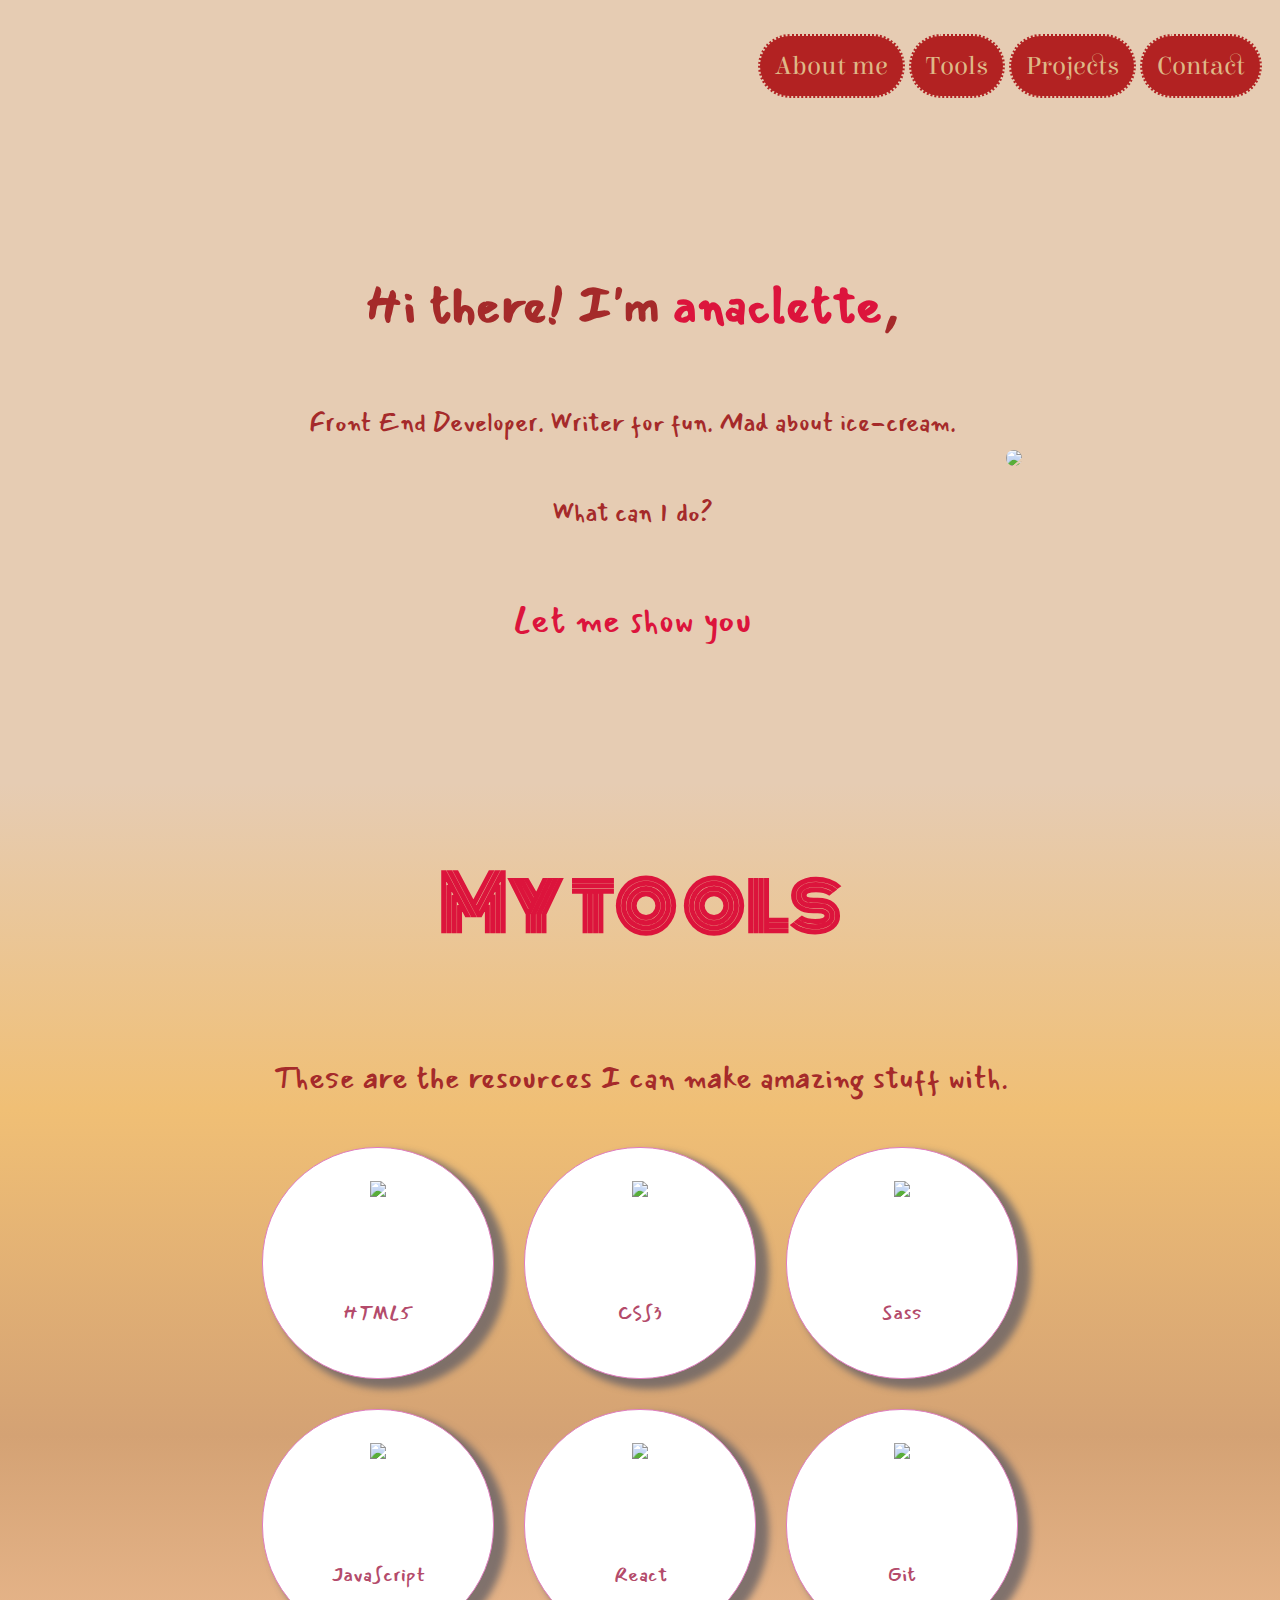
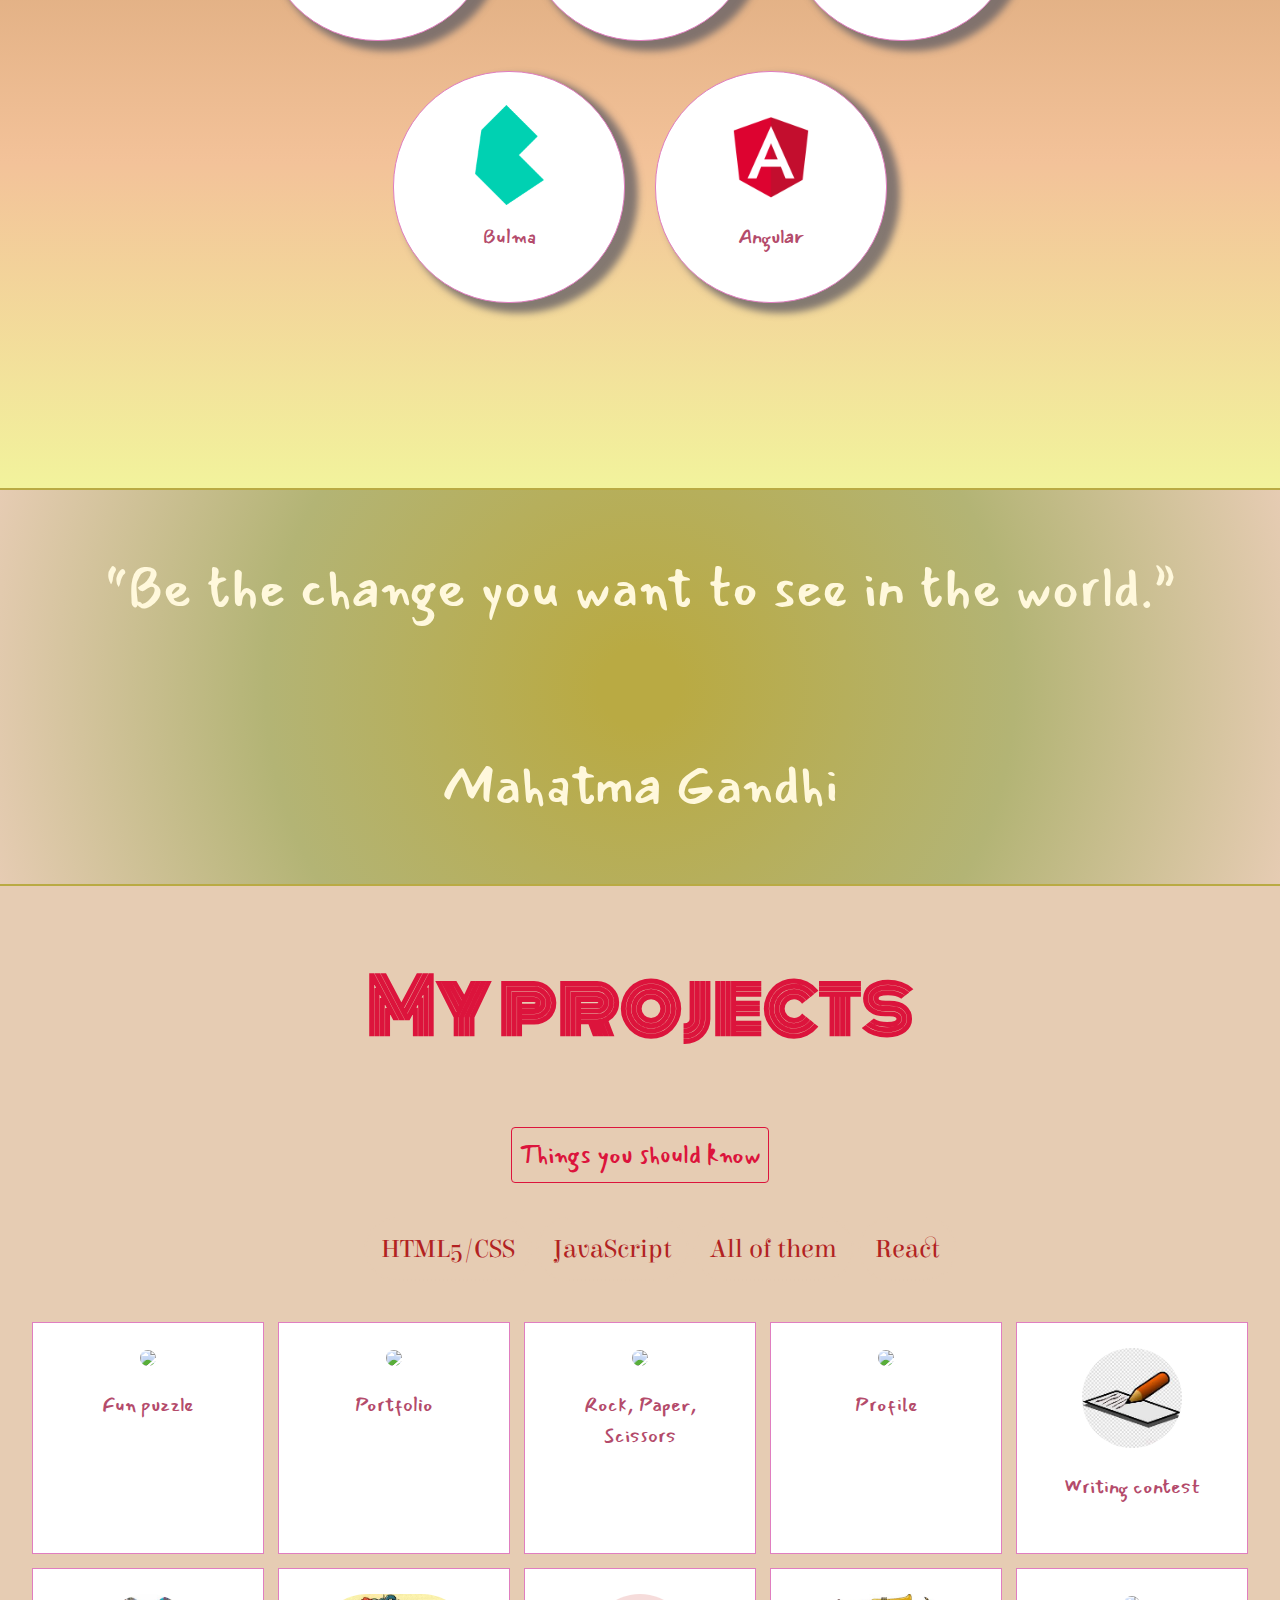
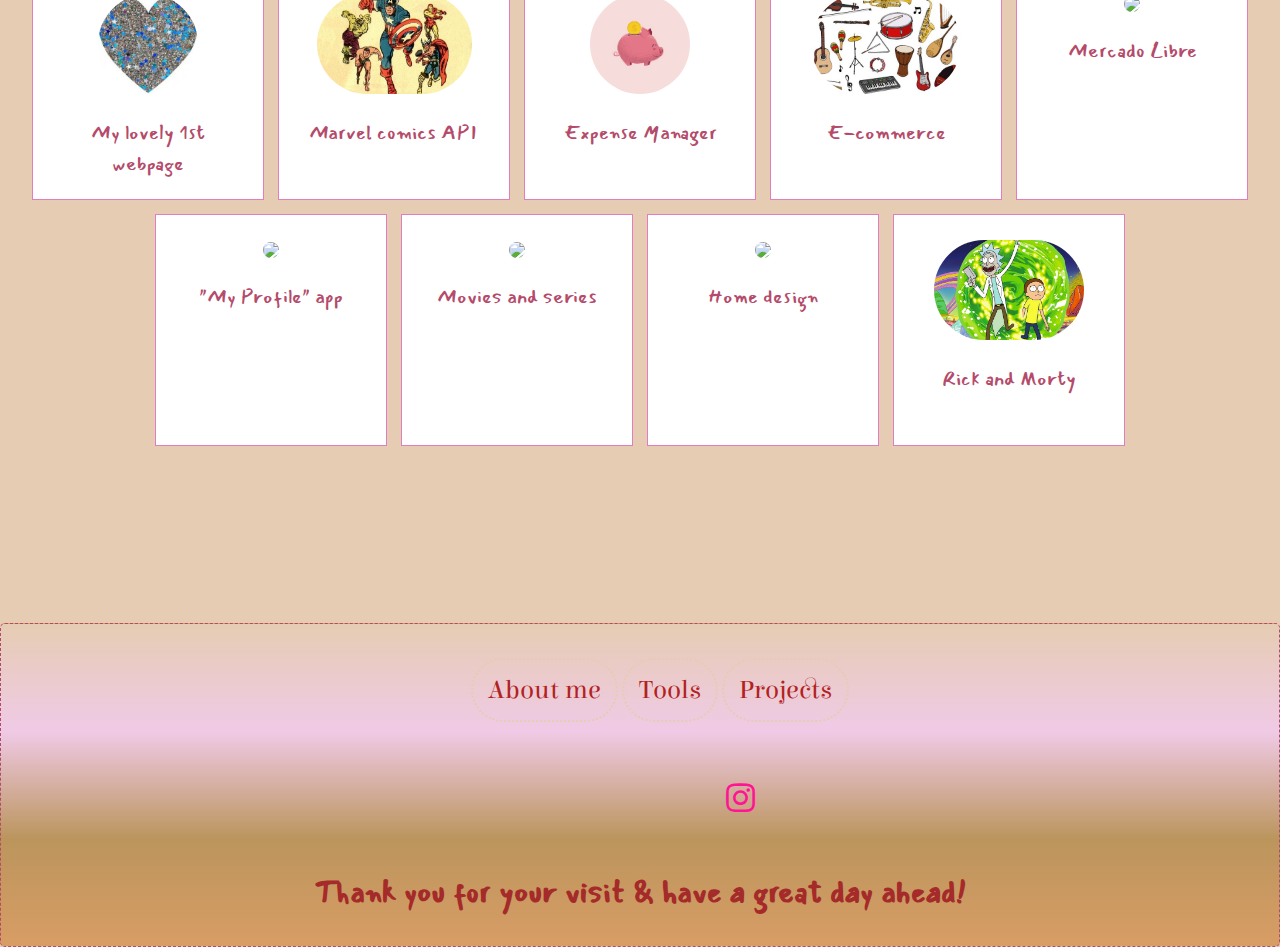
==== index.html @ ba6463b9 "added another contact icon and restyled them all" ====
<!DOCTYPE html>
<html lang="en">

<head>
    <meta charset="UTF-8">
    <meta name="viewport" content="width=device-width, initial-scale=1.0">
    <title>anaclette's portfolio</title>
    <link href="https://fonts.googleapis.com/css2?family=Patrick+Hand&display=swap" rel="stylesheet">
    <link rel="stylesheet" href="https://cdn.jsdelivr.net/gh/konpa/devicon@master/devicon.min.css">
    <link rel="stylesheet" href="https://cdnjs.cloudflare.com/ajax/libs/font-awesome/5.13.0/css/all.min.css">
    <link rel="icon" type='image/x-icon' href="favicon.ico">
    <link rel="stylesheet" href="style.css">
</head>

<body>

    <!-- -------------------------- header menu section --------------------------- -->
    <header>
        <div>
            <nav>
                <button><a href="#"><i class="fas fa-bars"></i></a></button>
                <div>
                    <ul>
                        <li><a href="aboutme.html">About me</a></li>
                        <li><a href="#tools">Tools</a></li>
                        <li><a href="#projects">Projects</a></li>
                        <li><a href="#contact">Contact</a></li>
                    </ul>
                </div>
            </nav>
    </header>

    <main>
        <!-- ------------------ introduction, first section ------------------------- -->

        <div>
            <div id="introduction">
                <div>
                    <h1>Hi there! I'm <span> anaclette</span>, </h1>
                    <p>Front End Developer. Writer for fun. Mad about ice-cream.</p>
                    <p>What can I do?</p>
                    <p><a href="#projects">Let me show you</a></p>
                </div>
                <div>
                    <img src="./images/woman with a cup.jpg">
                </div>
            </div>
        </div>

        <!-- ----------------------- My tools, second section ---------------------- -->

        <section id="tools">

            <h2>My tools</h2>
            <p>These are the resources I can make amazing stuff with.</p>

            <div>

                <div>
                    <img src="https://image.flaticon.com/icons/svg/1216/1216733.svg">
                    <p><a target="_blank" href="https://lenguajehtml.com/html/">HTML5</a></p>
                </div>
                <div>
                    <img
                        src="https://encrypted-tbn0.gstatic.com/images?q=tbn%3AANd9GcSE17GfPi19Erv-5QIHedCfVs0o5E0Q4PIm7g&usqp=CAU">
                    <p><a target="_blank" href="https://www.w3.org/Style/CSS/Overview.en.html">CSS3</a></p>
                </div>
                <div>
                    <img src="https://cdn3.iconfinder.com/data/icons/logos-and-brands-adobe/512/288_Sass-512.png">
                    <p><a target="_blank" href="https://sass-lang.com/">Sass</a></p>
                </div>
                <div>
                    <img
                        src="https://st.depositphotos.com/1796420/4113/v/950/depositphotos_41138921-stock-illustration-vector-icon-of-orange-javascript.jpg">
                    <p><a target="_blank" href="https://www.javascript.com/">JavaScript</a></p>
                </div>
                <div>
                    <img
                        src="https://desafiolatam.com/assets/cursos/react/icono-react-8e9b14b4495e5a21ccd56ea61f95a7fc30fc5eb8ee92e44fefd1277d62a93296.png">
                    <p><a target="_blank" href="https://reactjs.org/docs/getting-started.html">React</a></p>
                </div>
                <div>
                    <img
                        src="https://upload.wikimedia.org/wikipedia/commons/thumb/3/3f/Git_icon.svg/1200px-Git_icon.svg.png">
                    <p><a target="_blank" href="https://git-scm.com/">Git</a></p>
                </div>
                <div>
                    <img src="./images/Bulma.jpg">
                    <p><a target="_blank" href="https://bulma.io/">Bulma</a></p>
                </div>
                <div>
                    <img src="./images/angular.png">
                    <p><a target="_blank" href="https://angularjs.org/">Angular</a></p>
                </div>

            </div>
        </section>

        <!-- ------------------------- aside quote ----------------------------- -->

        <aside>
            <p>“Be the change you want to see in the world.”</p>
            <p>Mahatma Gandhi</p>
        </aside>

        <!-- ------------------------ My projects, third section ---------------- -->

        <h2 id="projects">My projects</h2>
        <section>

            <!-- ------------------------- Warnings about the projects ----------------- -->

            <button class="warning">Things you should know</button>
            <article class="hidden">
                <span>Most of these projects are still under construction. Thus some of their functions may not work
                    properly yet.✍</span>
                <span>Their scripting shows my train of thought and my constant pursuit of well organization and
                    attention
                    to detail.✍</span>
                <span>You'll probably notice spanglish using. I generally try to keep scripting in english but most
                    site's content are in spanish.✍ </span>
                <span>More projects are on they way, thus my collection will keep on increasing, not because I must or
                    because there's a due date for me to deliver them, but because I happen to love creating new apps
                    and improving the existing ones in my free time.✍</span>
                <span>I would love to hear your opinion about any of them, and constructive criticism is always
                    welcome.✍</span>
                <i class="fa fa-times" aria-hidden="true"></i>
            </article>

            <!-- ------------------ menu project links ------------------------- -->
            <nav>
                <ul>
                    <li class="link" data-name="static-website"><a>HTML5/CSS</a></li>
                    <li class="link" data-name="javascript"><a>JavaScript</a></li>
                    <li class="link" data-name="all-of-them"><a>All of them</a></li>
                    <li class="link" data-name="react"><a>React</a></li>

                </ul>
            </nav>

            <!-- ----------------------- each project cards ---------------------- -->

            <div>
                <div class="each-project" data-name="react">
                    <img src="./images/puzzle.jpg">
                    <p><a href="projects.html">Fun puzzle</a></p>
                </div>
                <div class="each-project" data-name="portfolio">
                    <img src="./images/design.png">
                    <p><a target="_blank" href="https://github.com/anaclette?tab=repositories">Portfolio</a></p>
                </div>
                <div class="each-project" data-name="javascript">
                    <img src="./images/rockpapersissors.jpg">
                    <p><a target="_blank" href="https://anaclette.github.io/Rock-Paper-Scissors/">Rock, Paper,
                            Scissors</a>
                    </p>
                </div>
                <div class="each-project" data-name="static-website">
                    <img src="./images/woman with a cup.jpg">
                    <p><a href="index.html">Profile</a></p>
                </div>
                <div class="each-project" data-name="static-website">
                    <img src="./images/Writing contest.jfif">
                    <p><a target="_blank" href="https://anaclette.github.io/Writing-Contest/">Writing contest</a>
                    </p>
                </div>
                <div class="each-project" data-name="static-website">
                    <img src="./images/First Random Page.jpg">
                    <p><a target="_blank" href="https://anaclette.github.io/First-WebPage-Ever/">My lovely 1st
                            webpage</a></p>
                </div>
                <div class="each-project" data-name="javascript">
                    <img src="./images/Marvel.jpg">
                    <p><a target="_blank" href="https://anaclette.github.io/ApiProject/">Marvel comics API</a></p>
                </div>
                <div class="each-project" data-name="javascript">
                    <img src="./images/Piggy money saver.jfif">
                    <p><a target="_blank" href="https://anaclette.github.io/Control-de-gastos/">Expense Manager</a>
                    </p>
                </div>
                <div class="each-project" data-name="javascript">
                    <img src="./images/Instruments.jpg">
                    <p><a target="_blank" href="https://anaclette.github.io/Tienda-Online/">E-commerce</a>
                    </p>
                </div>
                <div class="each-project" data-name="react">
                    <img src="./images/ML.png">
                    <p><a target="_blank" href="https://buscadormeli.netlify.app/">Mercado Libre</a>
                    </p>
                </div>
                <div class="each-project" data-name="react">
                    <img src="./images/User logo.png">
                    <p><a target="_blank" href="https://my-profile-app.netlify.app/">"My Profile" app</a>
                    </p>
                </div>
                <div class="each-project" data-name="react">
                    <img src="./images/Movies and series.png">
                    <p><a target="_blank" href="https://pelisyseries.netlify.app/">Movies and series</a>
                    </p>
                </div>
                <div class="each-project" data-name="react">
                    <img src="./images/Home design.jpg">
                    <p><a target="_blank" href="https://homeanddesign.netlify.app/">Home design</a>
                    </p>
                </div>
                <div class="each-project" data-name="react">
                    <img src="./images/Rick and Morty.jpg">
                    <p><a target="_blank" href="https://mortyandrickcharacters.netlify.app/">Rick and Morty
                        </a>
                    </p>
                </div>
            </div>
        </section>

    </main>

    <!-- ---------------------- final section or footer ---------------------- -->

    <footer id="contact">
        <nav>
            <ul>
                <li><a href="#introduction">About me</a></li>
                <li><a href="#tools">Tools</a></li>
                <li><a href="#projects">Projects</a></li>
            </ul>
        </nav>

        <div>
            <a target="_blank" href="https://es-es.facebook.com/ana.laclau"><i
                    class="devicon-facebook-plain colored"></i></a>
            <a target="_blank" href="https://github.com/anaclette"><i class="devicon-github-plain colored"></i></a>
            <a target="_blank" href="https://twitter.com/ana_cleta92"><i class="devicon-twitter-plain colored"></i></a>
            <a target="_blank" href="https://www.linkedin.com/in/laclauana/"> <i
                    class="devicon-linkedin-plain colored"></i></a>

            <a target="_blank" href="https://www.instagram.com/anaclett.e/"> <i class="fab fa-instagram"></i></a>

        </div>

        <h3>Thank you for your visit & have a great day ahead!</h3>
    </footer>
    <script src="app.js"></script>
</body>

</html>
---- style.css ----
@import url('https://fonts.googleapis.com/css2?family=Elsie&display=swap');
@import url('https://fonts.googleapis.com/css2?family=Mansalva&display=swap');
@import url('https://fonts.googleapis.com/css2?family=Monoton&display=swap');
@keyframes move {
	to {
		transform: translateX(-100%);
	}
}
/* ---------------- scrollbar styling ------------------- */

body::-webkit-scrollbar {
	background-color: rgb(230, 204, 179);
	border-radius: 4px;
	box-shadow: inset 0 0 12px white;
}

body::-webkit-scrollbar-thumb {
	background: rgb(228, 152, 152);
	border-radius: 3px;
}

body::-webkit-scrollbar-thumb:hover {
	background: rgb(175, 90, 90);
}

/* --------------------------- body general appearance -------------------- */

html {
	scroll-behavior: smooth;
}

body {
	background-color: rgb(230, 204, 179);
	margin: 0;
	text-align: center;
}

/* --------------------------- nav bar ------------------------------ */

header {
	display: flex;
	justify-content: flex-end;
}

nav {
	display: flex;
	justify-content: center;
	margin: 18px;
}

nav a:not(button a) {
	padding: 15px;
	border-radius: 50px;
	border: rgb(230, 204, 179) dotted 2px;
	font-size: 26px;
}

header li a {
	background-color: firebrick;
	color: burlywood;
}

li a {
	color: firebrick;
}

header li:first-of-type > a:hover {
	background-color: wheat;
	color: crimson;
	transform: rotate(-5deg);
}

header li:first-of-type > a:hover::after {
	content: "♥";
}

li {
	list-style: none;
	display: inline-flex;
	flex-wrap: wrap;
	font-family: 'Elsie';
}

a {
	text-decoration: none;
	cursor: pointer;
}

nav a:not(button a):hover {
	background-color: indianred;
	color: white;
}

button {
	display: none;
	border: none;
	font-size: 25px;
	padding: 7px;
	border-radius: 4px;
	background-color: crimson;
}

/* -------------------------- main content general alignment ----------------- */

main:not(li),
aside,
footer,
section:first-of-type p:not(div p),
section:first-of-type h2 {
	display: flex;
	flex-direction: column;
	align-items: center;
}

article {
	display: flex;
	flex-direction: column;
	align-items: flex-start;
	text-align: left;
	position: fixed;
	width: 100%;
	bottom: 0;
	top: 0;
	left: 0;
	right: 0;
	height: 100%;
	background-color: rgb(175, 90, 90);
	color: white;
}

.fa-times {
	cursor: pointer;
	color: white;
	font-size: 20px;
	align-self: flex-end;
}

article > span {
	margin: 16px;
	order: 1;
	font-size: 20px;
	font-family: 'Patrick Hand', cursive;
}

/* ------------------------ introduction content alignment and general looks ---------------- */

main div:first-child > div:first-child {
	margin: 50px;
	font-family: 'Mansalva';
	color: brown;
	font-size: 25px;
	display: flex;
	align-items: center;
}

main div:first-child > div:first-child > div:first-child {
	flex-direction: column;
}

main div:first-child div a {
	color: crimson;
}

main div:first-child div p:last-child {
	font-size: 35px;
}

main div:first-child div p a:hover {
	font-weight: bolder;
	letter-spacing: 2px;
}

main div:first-child div p::selection {
	background-color: rgb(185, 170, 67);
	color: whitesmoke;
}

main img:not(section img) {
	border-radius: 150px;
	width: 350px;
}

main img:not(section img):hover {
	filter: saturate(2.2);
}

h1::selection,
main div:first-child a::selection {
	background-color: wheat;
	color: peru;
}

h1:hover {
	filter: brightness(1.09);
	transition: 0.3s;
	letter-spacing: 2px;
	text-shadow: 0 1px 0 #ccc, 0 2px 0 #ccc, 0 3px 0 #ccc, 0 4px 0 #ccc, 0 5px 0 #ccc, 0 6px 0 #ccc, 0 7px 0 #ccc,
		0 8px 0 #ccc, 0 9px 0 #ccc, 0 50px 25px rgba(0, 0, 0, 0.2);
}

span:not(article > span) {
	color: crimson;
}

span::selection {
	background-color: pink;
	color: rgb(180, 75, 107);
}

/* ------------------------- titles appearance ------------------ */

h2 {
	font-family: 'Monoton';
	color: crimson;
	font-size: 75px;
}

/* ------------------------------ both tools and projects sections ---------------------- */

section {
	width: 100%;
	display: flex;
	flex-direction: column;
	align-items: center;
	padding-bottom: 170px;
}

section:nth-child(2) div:not(section:nth-child(2) div > div) {
	width: 80vw;
}

section:nth-child(2) div,
section:last-child > div {
	display: flex;
	flex-wrap: wrap;
	align-items: center;
	justify-content: center;
}

section:nth-child(2) {
	background: linear-gradient(to bottom, rgb(230, 204, 179), #f0bf75, #d4a274, #f3c299, #f2f39c);
}

section:nth-child(2) div > div {
	cursor: url('./images/emoticon.png'), auto;
	justify-content: center;
	border-radius: 115px;
	margin: 15px;
	-webkit-box-shadow: 10px 7px 7px 3px rgba(102, 96, 102, 0.79);
	-moz-box-shadow: 10px 7px 7px 3px rgba(102, 96, 102, 0.79);
	box-shadow: 10px 7px 7px 3px rgba(102, 96, 102, 0.79);
}

section:nth-child(2) img {
	height: 100px;
}

section:last-child div > div {
	margin: 7px;
}

section:last-child div > div:hover {
	-webkit-box-shadow: 8px 5px 5px 3px rgba(102, 96, 102, 0.79);
	-moz-box-shadow: 8px 5px 5px 3px rgba(102, 96, 102, 0.79);
	box-shadow: 8px 5px 5px 3px rgba(102, 96, 102, 0.79);
	transform: scale(1.03);
}

section:nth-child(2) a,
section:last-child div a {
	font-size: 20px;
	color: rgb(180, 75, 107);
}

section:last-child div a:hover {
	font-size: 21px;
	color: brown;
}

section:first-of-type p:not(div p),
h3 {
	font-family: 'Mansalva';
	color: brown;
	font-size: 30px;
}

section:last-child img {
	height: 100px;
	border-radius: 115px;
	max-width: 155px;
}

section div > div {
	background-color: white;
	border: 1px solid rgb(224, 126, 192);
	padding: 25px;
	flex-direction: column;
	width: 180px;
	height: 180px;
	font-family: 'Mansalva';
}

/* ----------------------------- aside quote --------------------------- */

aside {
	background: radial-gradient(circle, rgb(185, 170, 67) 6%, #b3b475 56%, rgb(230, 204, 179));
	border-top: solid 2px rgb(185, 170, 67);
	border-bottom: solid 2px rgb(185, 170, 67);
	color: cornsilk;
	width: 100%;
	font-family: 'Mansalva';
	font-size: 55px;
}

/* -------------------------- icons and footer ---------------------- */

i:not(button i) {
	font-size: 45px;
	padding: 25px;
}

button i {
	color: wheat;
}

footer {
	background: linear-gradient(to bottom, rgb(230, 204, 179), #f0cae6, #bb955d, #d89d65);
	border: rgb(180, 75, 107) 1px dashed;
	border-radius: 5px;
	color: cornsilk;
}

footer > div > a > i {
	font-size: 30px;
}

footer > div > a > i:hover {
	filter: contrast(2);
	box-shadow: 2px 5px 5px whitesmoke;
}

.fa-instagram {
	font-size: 33px;
	color: deeppink;
}

/* ------------------------- hidden elements ------------------------ */

.hidden {
	display: none;
}

/* ------------------------- warning button on projects section ---------------- */

.warning {
	border: 1px solid crimson;
	background-color: transparent;
	color: crimson;
	font-family: 'Mansalva';
	display: flex;
	cursor: pointer;
}

.warning:hover {
	transform: skewX(10deg);
	transition: 0.2s;
	filter: brightness(1.1);
	border: 1px solid white;
	border-radius: 25px;
}

/* ------------------------ mobile menu display ------------------ */

.mobile {
	left: 0;
	top: 12px;
	transition: 1s;
	animation: ease-in;
}

/* ------------------------------------ media queries ----------------------------- */

@media (min-width: 600px) and (max-width: 900px) {
	main div:first-child {
		flex-direction: column;
	}

	main div:first-child > div:first-child {
		margin: 0;
		margin-top: 25px;
	}

	header ul {
		position: absolute;
		left: -50px;
		top: -500px;
	}

	header ul li {
		max-width: 130px;
		margin: 0;
	}
	header ul li a {
		font-size: 25px;
		padding: 8px;
		margin: 0;
		border: none;
		background-color: transparent;
		color: brown;
	}

	footer ul {
		display: none;
	}

	ul:not(header ul, footer ul) {
		display: flex;
		align-items: center;
	}

	li:not(header li, footer li) {
		width: 30vh;
	}

	li a:not(header li a, footer li a) {
		font-size: 20px;
	}

	button {
		display: flex;
		justify-content: flex-end;
	}

	article > span {
		margin: 16px;
		font-size: 17px;
	}

	section:nth-child(2) div:not(section:nth-child(2) div > div) {
		width: 100%;
	}

	footer {
		border: none;
	}
}

@media (max-width: 600px) {
	main div:first-child {
		flex-direction: column;
		margin-top: 50px;
	}

	main div:first-child div:first-child {
		margin: 3px;
	}

	main div:first-child > div:first-child > div:first-child > a,
	main div:first-child > div:first-child > div:first-child > p,
	main div:first-child > div:first-child > div:first-child > h1,
	main div:first-child > div:first-child > div:first-child > span,
	section:first-of-type p:not(div p) {
		font-size: 1.05em;
	}

	main img:not(section img) {
		width: 250px;
	}

	header div:last-child {
		padding: 0;
		width: 50px;
		height: auto;
	}

	header ul {
		display: flex;
		align-items: center;
		justify-content: start;
		position: absolute;
		left: 0;
		top: -500px;
		margin: 2px;
	}

	header ul li {
		max-width: 100px;
		margin: 2px;
	}

	header ul li a {
		border: none;
		font-size: 20px;
		background-color: transparent;
		color: brown;
		margin: 0;
		padding: 6px;
	}

	footer ul {
		display: none;
	}

	nav:not(header nav) {
		margin: 0;
	}

	ul {
		padding: 0;
	}

	aside p {
		font-size: 60%;
	}

	li a:not(header li a, footer li a) {
		font-size: 15px;
		padding: 10px;
		margin: 0;
	}

	button {
		display: flex;
		justify-content: flex-end;
		font-size: 1em;
	}

	h1 {
		font-size: 35px;
	}

	h2 {
		font-size: 40px;
	}

	h3 {
		font-size: 15px;
	}

	section {
		padding-bottom: 80px;
	}

	section:nth-child(2) div:not(section:nth-child(2) div > div) {
		width: 100%;
	}

	section div > div {
		max-width: 135px;
		max-height: 145px;
		padding: 15px;
	}

	section div > div > img {
		max-height: 70px;
	}

	section:last-child div a,
	section:nth-child(2) a {
		font-size: 20px;
	}

	article > span {
		margin: 9px;
		font-size: 20px;
	}

	i:not(button i) {
		font-size: 25px;
		margin: 10px;
		padding: 0;
	}

	footer {
		border: none;
	}

	footer > div > a > i {
		font-size: 20px;
	}

	.fa-instagram {
		font-size: 23px;
	}
}
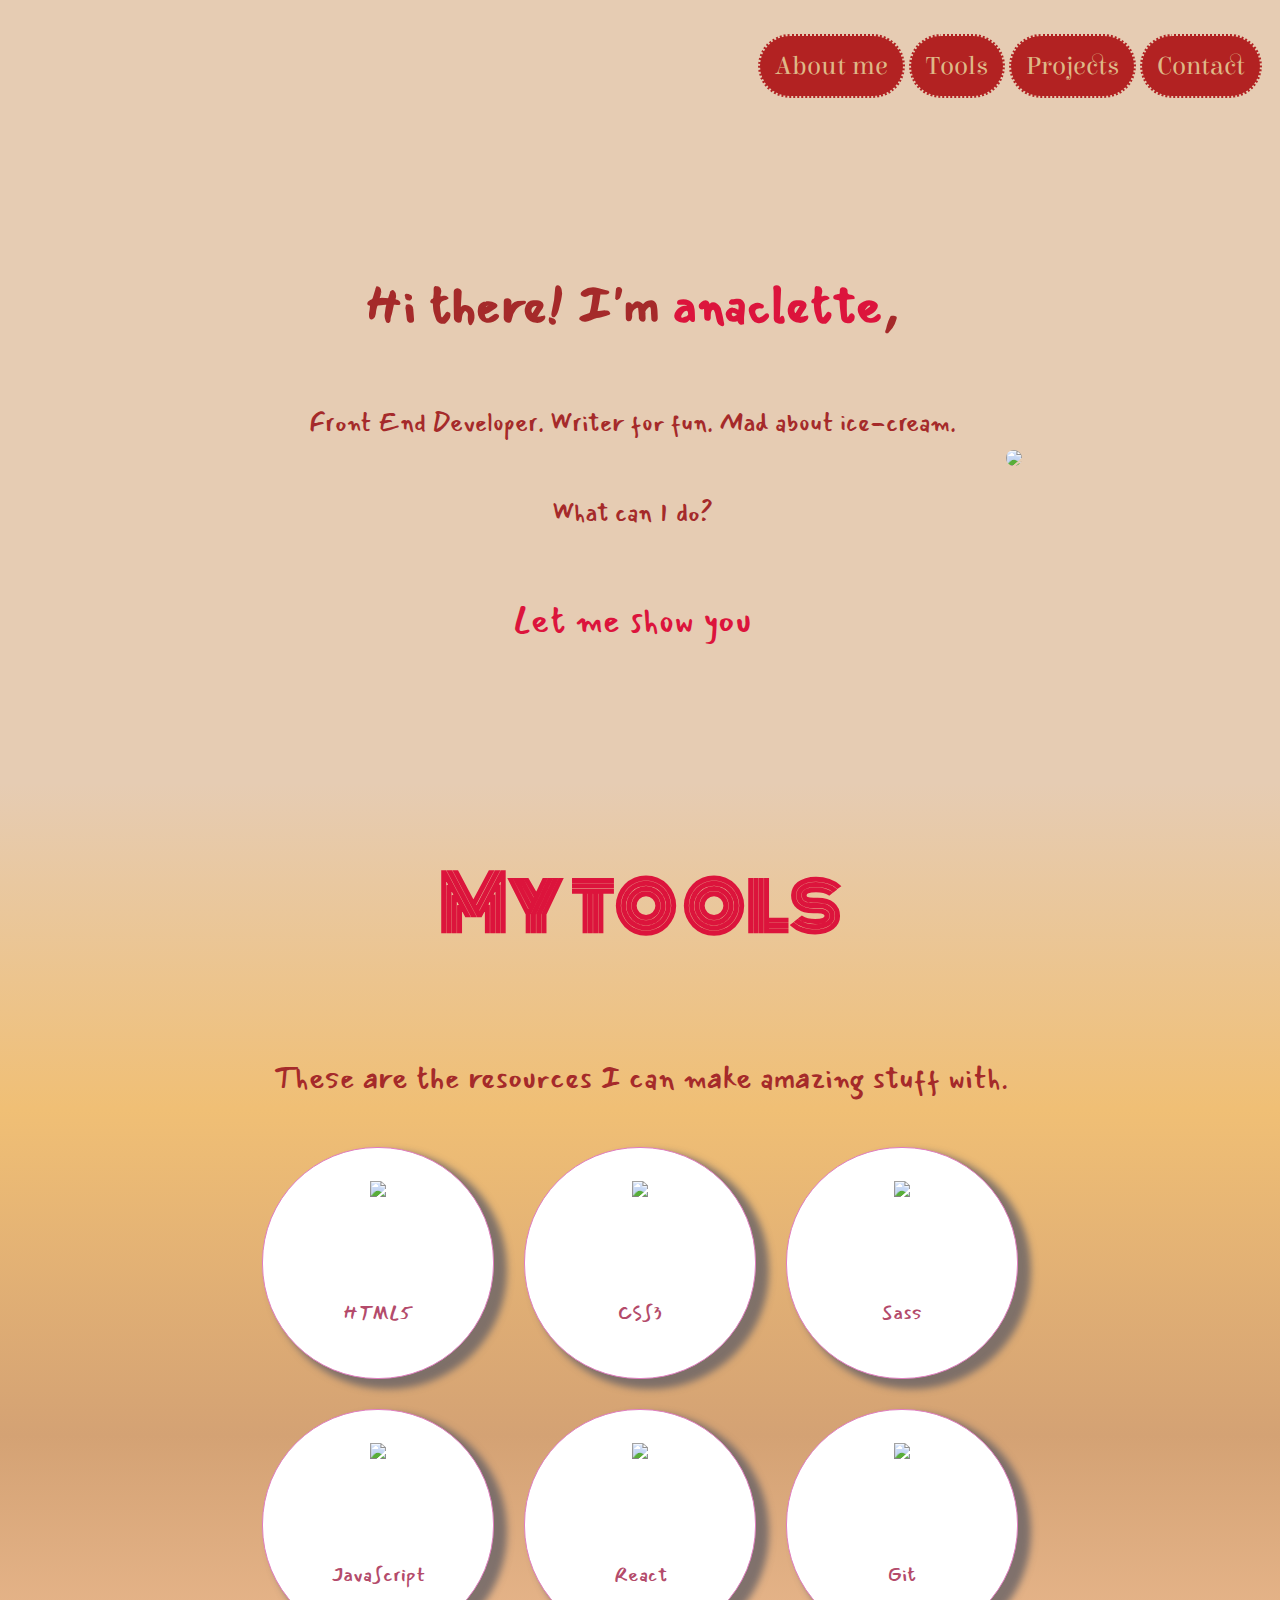
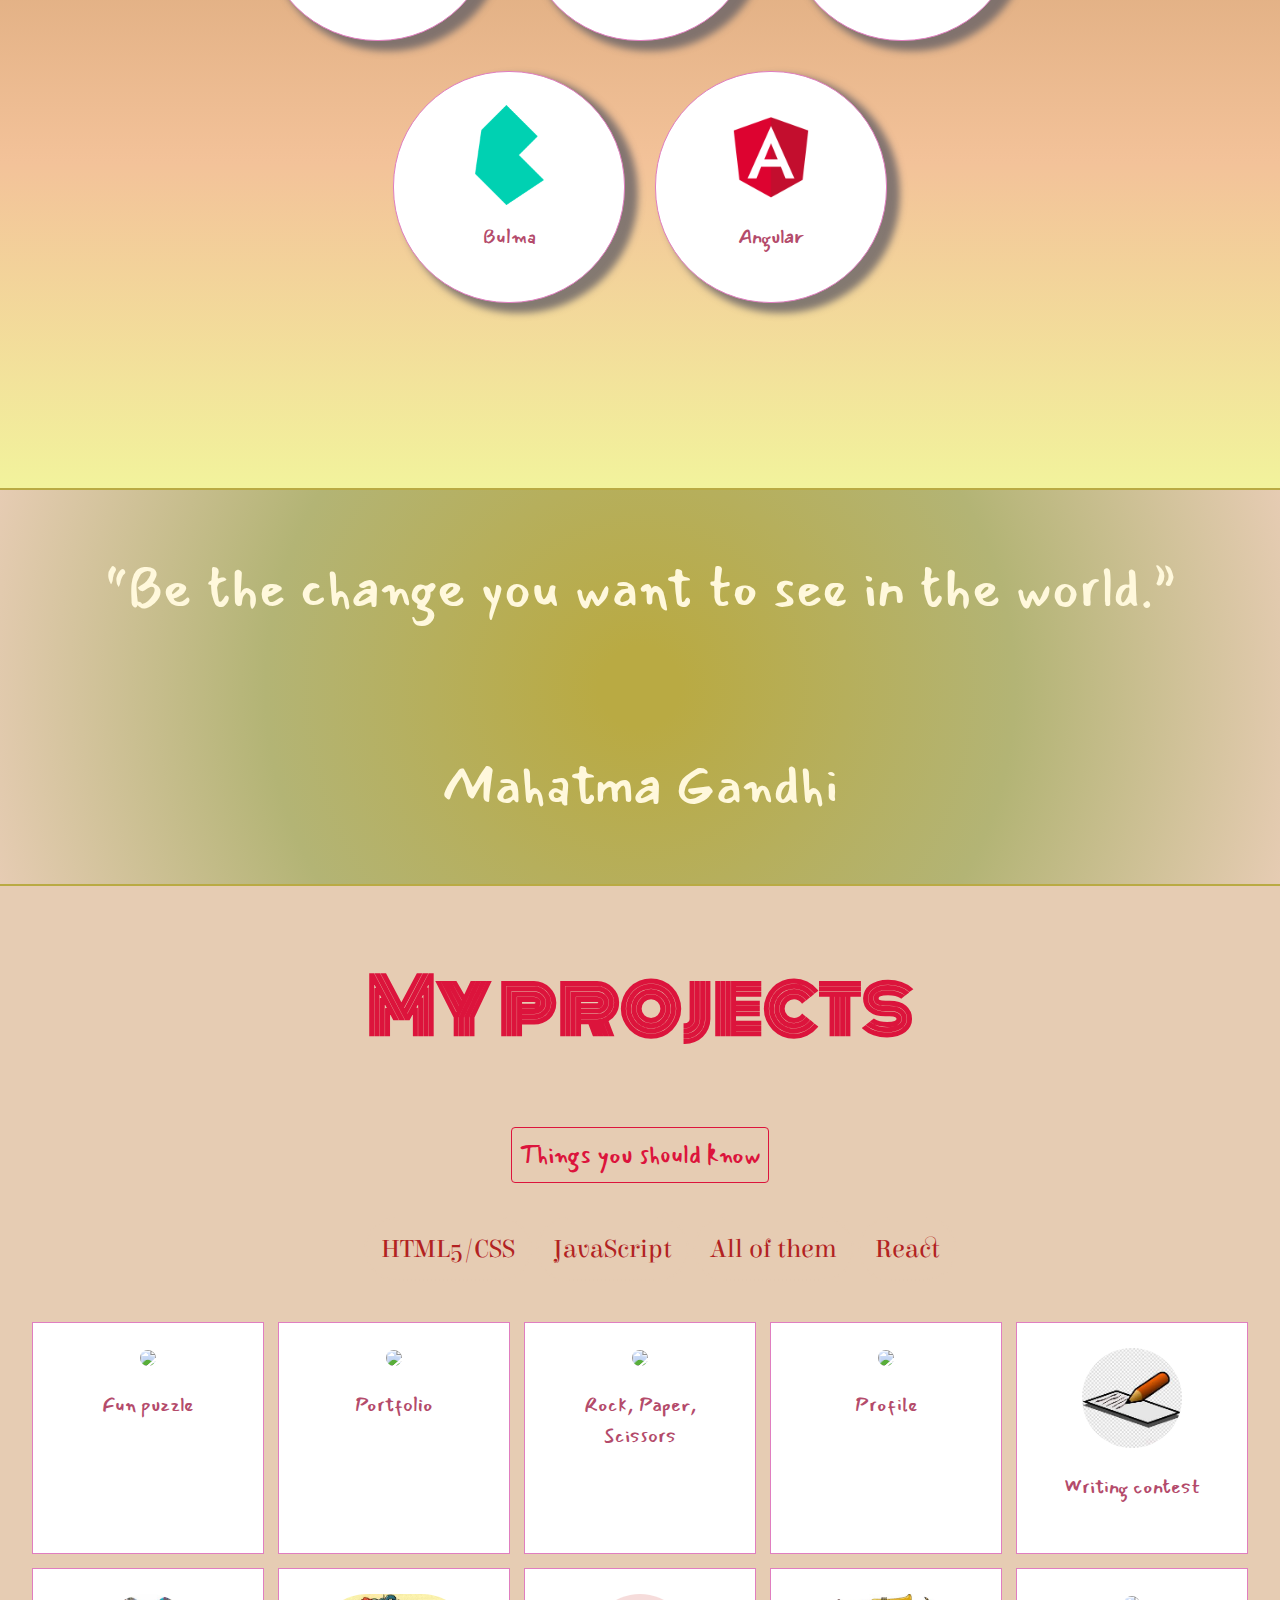
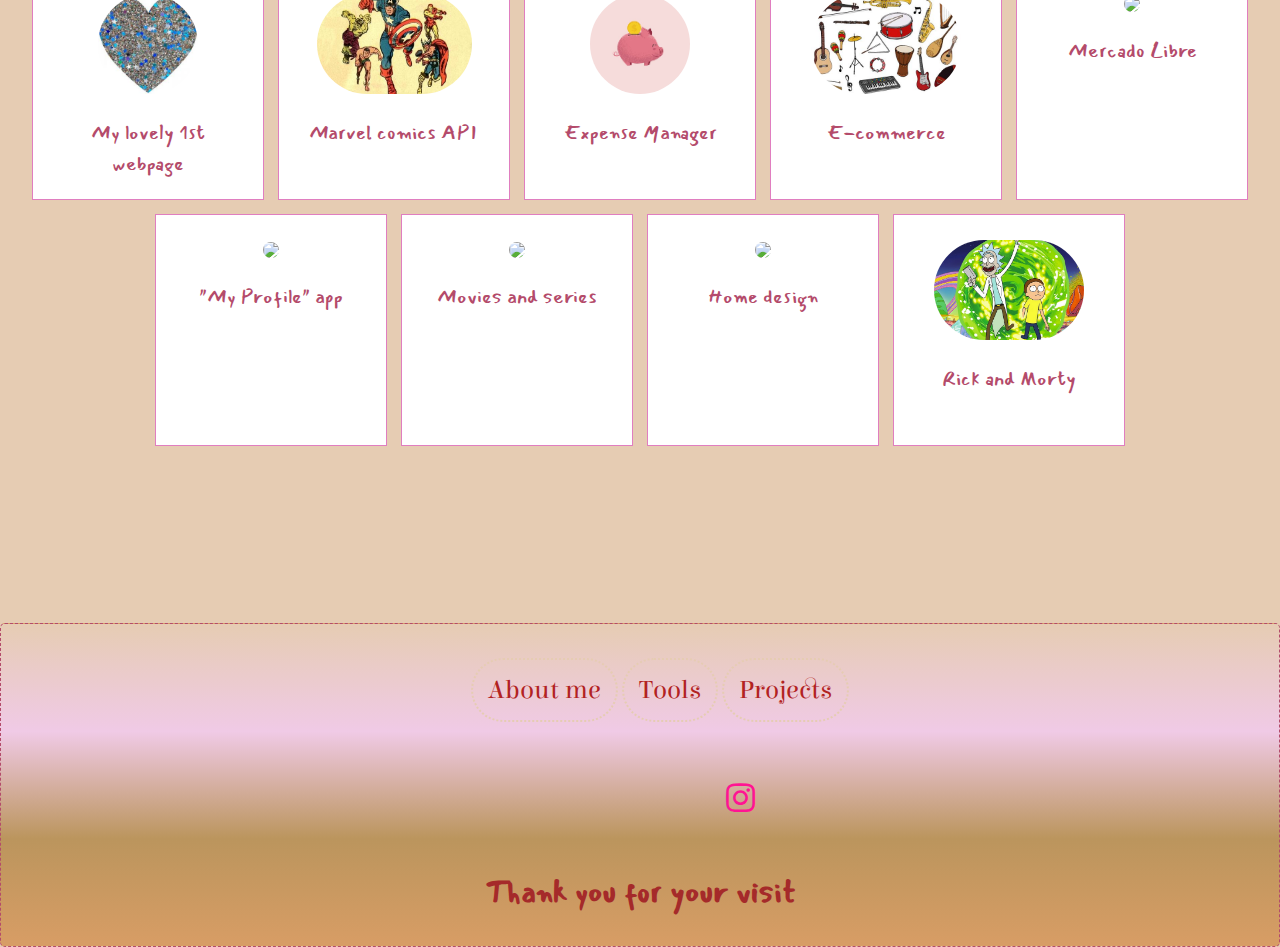
==== commit 30b2d23b: "changed small detail in html content and removed icons animation on hover" ====
--- a/index.html
+++ b/index.html
@@ -237,7 +237,7 @@
 
         </div>
 
-        <h3>Thank you for your visit & have a great day ahead!</h3>
+        <h3>Thank you for your visit</h3>
     </footer>
     <script src="app.js"></script>
 </body>
--- a/style.css
+++ b/style.css
@@ -334,11 +334,6 @@
 	font-size: 30px;
 }
 
-footer > div > a > i:hover {
-	filter: contrast(2);
-	box-shadow: 2px 5px 5px whitesmoke;
-}
-
 .fa-instagram {
 	font-size: 33px;
 	color: deeppink;
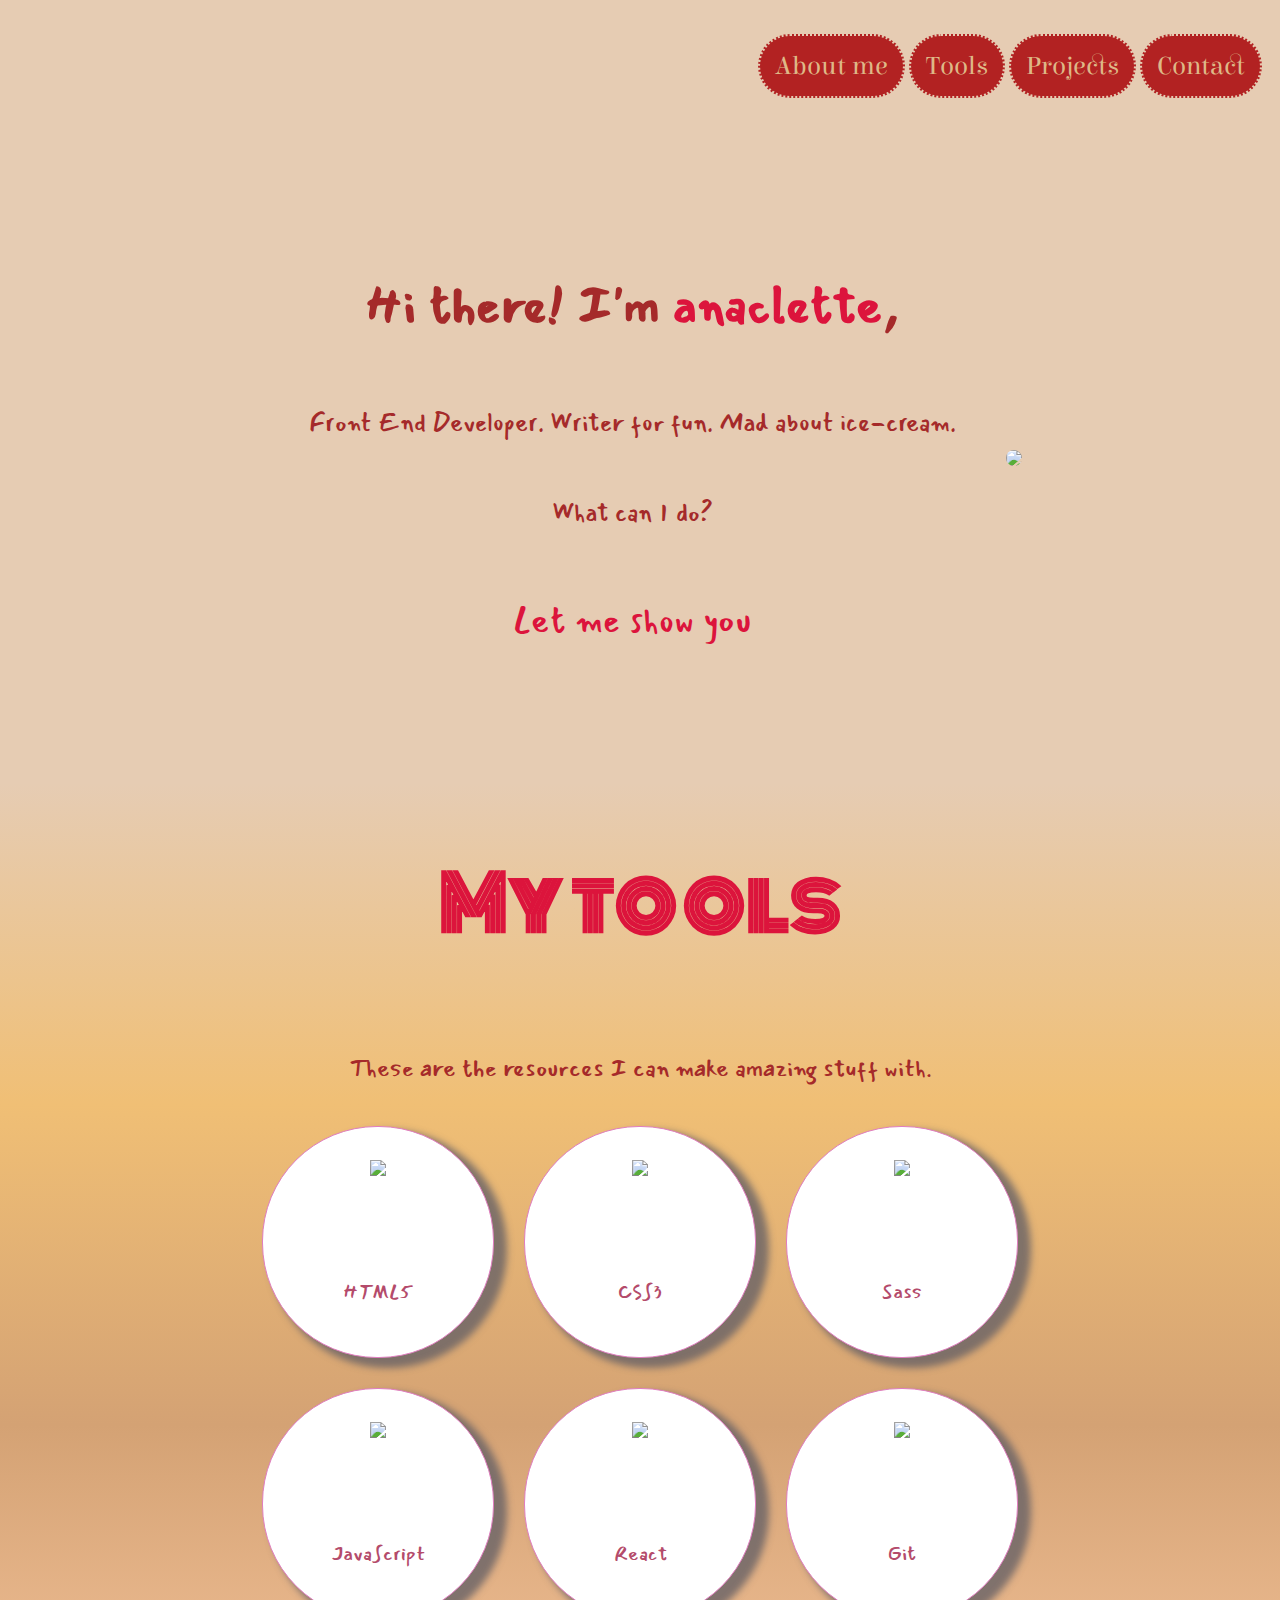
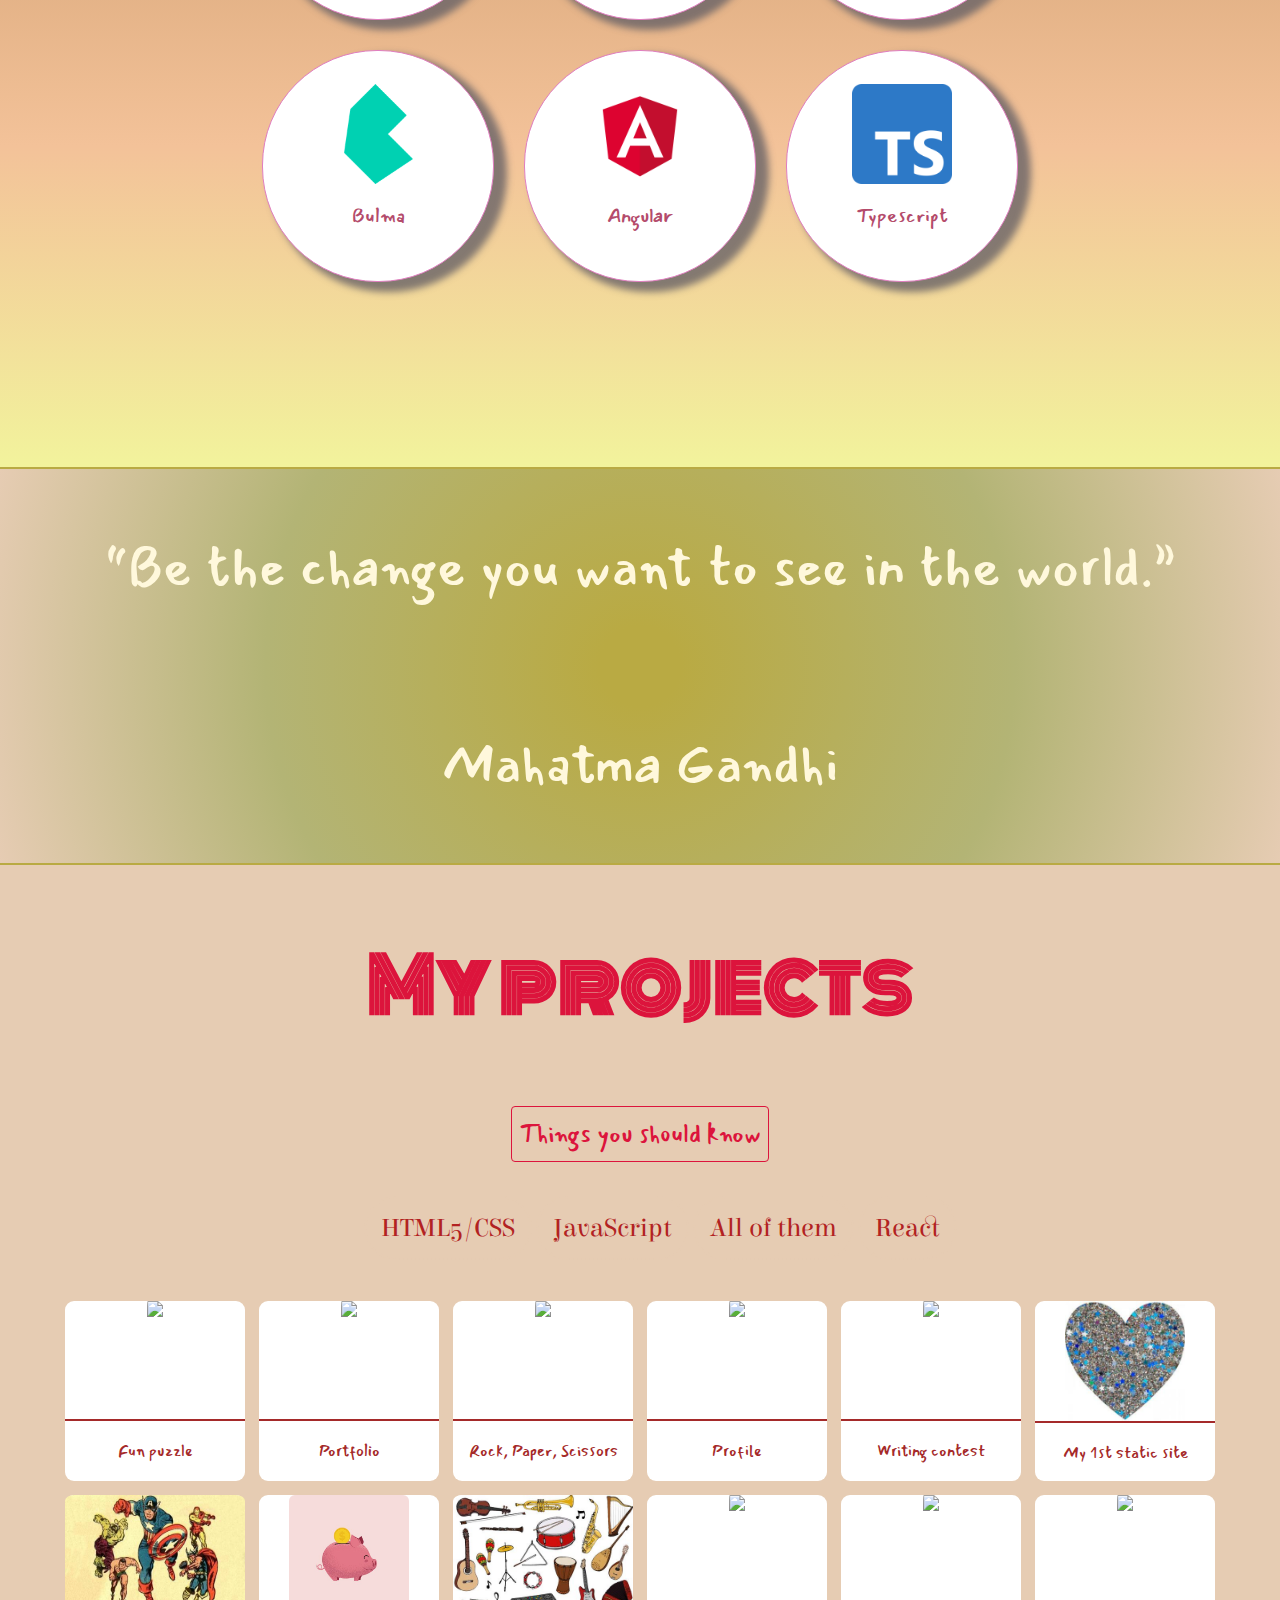
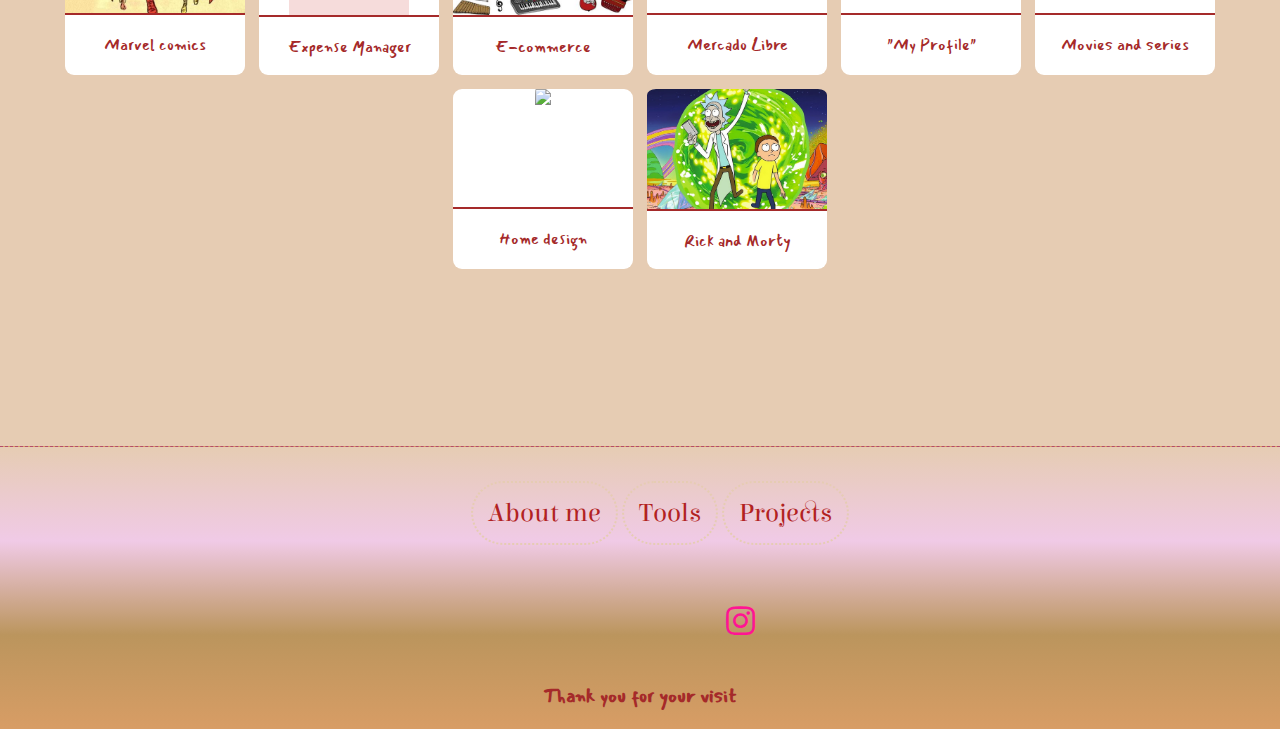
==== commit b58ff5f6: "restyled pojects cards" ====
--- a/index.html
+++ b/index.html
@@ -92,6 +92,10 @@
                     <img src="./images/angular.png">
                     <p><a target="_blank" href="https://angularjs.org/">Angular</a></p>
                 </div>
+                <div>
+                    <img src="./images/Typescript.png">
+                    <p><a target="_blank" href="https://www.typescriptlang.org/">Typescript</a></p>
+                </div>
 
             </div>
         </section>
@@ -118,7 +122,7 @@
                     attention
                     to detail.✍</span>
                 <span>You'll probably notice spanglish using. I generally try to keep scripting in english but most
-                    site's content are in spanish.✍ </span>
+                    site's contents are in spanish.✍ </span>
                 <span>More projects are on they way, thus my collection will keep on increasing, not because I must or
                     because there's a due date for me to deliver them, but because I happen to love creating new apps
                     and improving the existing ones in my free time.✍</span>
@@ -143,71 +147,71 @@
             <div>
                 <div class="each-project" data-name="react">
                     <img src="./images/puzzle.jpg">
-                    <p><a href="projects.html">Fun puzzle</a></p>
+                    <a href="projects.html">Fun puzzle</a>
                 </div>
                 <div class="each-project" data-name="portfolio">
                     <img src="./images/design.png">
-                    <p><a target="_blank" href="https://github.com/anaclette?tab=repositories">Portfolio</a></p>
+                    <a target="_blank" href="https://github.com/anaclette?tab=repositories">Portfolio</a>
                 </div>
                 <div class="each-project" data-name="javascript">
                     <img src="./images/rockpapersissors.jpg">
-                    <p><a target="_blank" href="https://anaclette.github.io/Rock-Paper-Scissors/">Rock, Paper,
-                            Scissors</a>
-                    </p>
+                    <a target="_blank" href="https://anaclette.github.io/Rock-Paper-Scissors/">Rock, Paper,
+                        Scissors</a>
+
                 </div>
                 <div class="each-project" data-name="static-website">
                     <img src="./images/woman with a cup.jpg">
-                    <p><a href="index.html">Profile</a></p>
+                    <a href="index.html">Profile</a>
                 </div>
                 <div class="each-project" data-name="static-website">
-                    <img src="./images/Writing contest.jfif">
-                    <p><a target="_blank" href="https://anaclette.github.io/Writing-Contest/">Writing contest</a>
-                    </p>
+                    <img src="./images/Writing contest.png">
+                    <a target="_blank" href="https://anaclette.github.io/Writing-Contest/">Writing contest</a>
+
                 </div>
                 <div class="each-project" data-name="static-website">
                     <img src="./images/First Random Page.jpg">
-                    <p><a target="_blank" href="https://anaclette.github.io/First-WebPage-Ever/">My lovely 1st
-                            webpage</a></p>
+                    <a target="_blank" href="https://anaclette.github.io/First-WebPage-Ever/">My 1st
+                        static site</a>
                 </div>
                 <div class="each-project" data-name="javascript">
                     <img src="./images/Marvel.jpg">
-                    <p><a target="_blank" href="https://anaclette.github.io/ApiProject/">Marvel comics API</a></p>
+                    <a target="_blank" href="https://anaclette.github.io/ApiProject/">Marvel comics</a>
                 </div>
                 <div class="each-project" data-name="javascript">
                     <img src="./images/Piggy money saver.jfif">
-                    <p><a target="_blank" href="https://anaclette.github.io/Control-de-gastos/">Expense Manager</a>
-                    </p>
+                    <a target="_blank" href="https://anaclette.github.io/Control-de-gastos/">Expense Manager</a>
+
                 </div>
                 <div class="each-project" data-name="javascript">
                     <img src="./images/Instruments.jpg">
-                    <p><a target="_blank" href="https://anaclette.github.io/Tienda-Online/">E-commerce</a>
-                    </p>
+                    <a target="_blank" href="https://anaclette.github.io/Tienda-Online/">E-commerce</a>
+
                 </div>
                 <div class="each-project" data-name="react">
                     <img src="./images/ML.png">
-                    <p><a target="_blank" href="https://buscadormeli.netlify.app/">Mercado Libre</a>
-                    </p>
+                    <a target="_blank" href="https://buscadormeli.netlify.app/">Mercado Libre</a>
+
                 </div>
                 <div class="each-project" data-name="react">
                     <img src="./images/User logo.png">
-                    <p><a target="_blank" href="https://my-profile-app.netlify.app/">"My Profile" app</a>
-                    </p>
+                    <a target="_blank" href="https://my-profile-app.netlify.app/">"My Profile"</a>
+
                 </div>
                 <div class="each-project" data-name="react">
                     <img src="./images/Movies and series.png">
-                    <p><a target="_blank" href="https://pelisyseries.netlify.app/">Movies and series</a>
-                    </p>
+                    <a target="_blank" href="https://pelisyseries.netlify.app/">Movies and series</a>
+
                 </div>
                 <div class="each-project" data-name="react">
                     <img src="./images/Home design.jpg">
-                    <p><a target="_blank" href="https://homeanddesign.netlify.app/">Home design</a>
-                    </p>
+                    <a target="_blank" href="https://homeanddesign.netlify.app/">Home design</a>
+
                 </div>
                 <div class="each-project" data-name="react">
                     <img src="./images/Rick and Morty.jpg">
-                    <p><a target="_blank" href="https://mortyandrickcharacters.netlify.app/">Rick and Morty
-                        </a>
-                    </p>
+                    <a target="_blank" href="https://mortyandrickcharacters.netlify.app/">Rick and Morty
+                    </a>
+
                 </div>
             </div>
         </section>
--- a/style.css
+++ b/style.css
@@ -1,11 +1,7 @@
 @import url('https://fonts.googleapis.com/css2?family=Elsie&display=swap');
 @import url('https://fonts.googleapis.com/css2?family=Mansalva&display=swap');
 @import url('https://fonts.googleapis.com/css2?family=Monoton&display=swap');
-@keyframes move {
-	to {
-		transform: translateX(-100%);
-	}
-}
+
 /* ---------------- scrollbar styling ------------------- */
 
 body::-webkit-scrollbar {
@@ -46,6 +42,7 @@
 	display: flex;
 	justify-content: center;
 	margin: 18px;
+	overflow: hidden;
 }
 
 nav a:not(button a) {
@@ -118,6 +115,7 @@
 	align-items: flex-start;
 	text-align: left;
 	position: fixed;
+	z-index: 5;
 	width: 100%;
 	bottom: 0;
 	top: 0;
@@ -128,18 +126,18 @@
 	color: white;
 }
 
+article > span {
+	margin: 16px;
+	order: 1;
+	font-size: 20px;
+	font-family: 'Patrick Hand', cursive;
+}
+
 .fa-times {
 	cursor: pointer;
 	color: white;
 	font-size: 20px;
 	align-self: flex-end;
-}
-
-article > span {
-	margin: 16px;
-	order: 1;
-	font-size: 20px;
-	font-family: 'Patrick Hand', cursive;
 }
 
 /* ------------------------ introduction content alignment and general looks ---------------- */
@@ -198,23 +196,21 @@
 		0 8px 0 #ccc, 0 9px 0 #ccc, 0 50px 25px rgba(0, 0, 0, 0.2);
 }
 
-span:not(article > span) {
-	color: crimson;
-}
-
-span::selection {
-	background-color: pink;
-	color: rgb(180, 75, 107);
-}
-
-/* ------------------------- titles appearance ------------------ */
-
 h2 {
 	font-family: 'Monoton';
 	color: crimson;
 	font-size: 75px;
 }
 
+span:not(article > span) {
+	color: crimson;
+}
+
+span::selection {
+	background-color: pink;
+	color: rgb(180, 75, 107);
+}
+
 /* ------------------------------ both tools and projects sections ---------------------- */
 
 section {
@@ -225,24 +221,29 @@
 	padding-bottom: 170px;
 }
 
+section div > div {
+	background-color: white;
+	flex-direction: column;
+	width: 180px;
+	height: 180px;
+	font-family: 'Mansalva';
+	align-items: center;
+	justify-content: space-between;
+	display: flex;
+}
+
+section:nth-child(2) {
+	background: linear-gradient(to bottom, rgb(230, 204, 179), #f0bf75, #d4a274, #f3c299, #f2f39c);
+}
+
 section:nth-child(2) div:not(section:nth-child(2) div > div) {
 	width: 80vw;
 }
 
-section:nth-child(2) div,
-section:last-child > div {
-	display: flex;
-	flex-wrap: wrap;
-	align-items: center;
-	justify-content: center;
-}
-
-section:nth-child(2) {
-	background: linear-gradient(to bottom, rgb(230, 204, 179), #f0bf75, #d4a274, #f3c299, #f2f39c);
-}
-
 section:nth-child(2) div > div {
+	padding: 25px;
 	cursor: url('./images/emoticon.png'), auto;
+	border: 1px solid rgb(224, 126, 192);
 	justify-content: center;
 	border-radius: 115px;
 	margin: 15px;
@@ -255,8 +256,23 @@
 	height: 100px;
 }
 
+section:nth-child(2) a {
+	font-size: 20px;
+	color: rgb(180, 75, 107);
+}
+
+section:nth-child(2) div,
+section:last-child > div {
+	display: flex;
+	flex-wrap: wrap;
+	align-items: center;
+	justify-content: center;
+}
+
 section:last-child div > div {
 	margin: 7px;
+	border-radius: 5%;
+	cursor: pointer;
 }
 
 section:last-child div > div:hover {
@@ -266,38 +282,34 @@
 	transform: scale(1.03);
 }
 
-section:nth-child(2) a,
 section:last-child div a {
-	font-size: 20px;
-	color: rgb(180, 75, 107);
+	color: brown;
+	width: 100%;
+	border-top: 2px solid brown;
+	height: 60px;
+	line-height: 60px;
 }
 
 section:last-child div a:hover {
-	font-size: 21px;
-	color: brown;
+	font-weight: 700;
+}
+
+section:last-child img {
+	border-top-right-radius: 5%;
+	border-top-left-radius: 5%;
+	display: flex;
+	max-width: 180px;
+	height: 120px;
+}
+
+section:first-of-type p:not(div p) {
+	font-size: 24px;
 }
 
 section:first-of-type p:not(div p),
 h3 {
 	font-family: 'Mansalva';
 	color: brown;
-	font-size: 30px;
-}
-
-section:last-child img {
-	height: 100px;
-	border-radius: 115px;
-	max-width: 155px;
-}
-
-section div > div {
-	background-color: white;
-	border: 1px solid rgb(224, 126, 192);
-	padding: 25px;
-	flex-direction: column;
-	width: 180px;
-	height: 180px;
-	font-family: 'Mansalva';
 }
 
 /* ----------------------------- aside quote --------------------------- */
@@ -325,8 +337,7 @@
 
 footer {
 	background: linear-gradient(to bottom, rgb(230, 204, 179), #f0cae6, #bb955d, #d89d65);
-	border: rgb(180, 75, 107) 1px dashed;
-	border-radius: 5px;
+	border-top: rgb(180, 75, 107) 1px dashed;
 	color: cornsilk;
 }
 
@@ -357,11 +368,12 @@
 }
 
 .warning:hover {
-	transform: skewX(10deg);
-	transition: 0.2s;
-	filter: brightness(1.1);
+	filter: brightness(1.5);
 	border: 1px solid white;
 	border-radius: 25px;
+	-webkit-transform: scale(0.9);
+	transform: scale(0.9);
+	transition: 0.1s;
 }
 
 /* ------------------------ mobile menu display ------------------ */
@@ -385,6 +397,11 @@
 		margin-top: 25px;
 	}
 
+	button {
+		display: flex;
+		justify-content: flex-end;
+	}
+
 	header ul {
 		position: absolute;
 		left: -50px;
@@ -395,6 +412,7 @@
 		max-width: 130px;
 		margin: 0;
 	}
+
 	header ul li a {
 		font-size: 25px;
 		padding: 8px;
@@ -417,22 +435,18 @@
 		width: 30vh;
 	}
 
-	li a:not(header li a, footer li a) {
+	li a:not(header li a, footer li a),
+	section:first-of-type p:not(div p) {
 		font-size: 20px;
 	}
 
-	button {
-		display: flex;
-		justify-content: flex-end;
+	section:nth-child(2) div:not(section:nth-child(2) div > div) {
+		width: 100%;
 	}
 
 	article > span {
 		margin: 16px;
 		font-size: 17px;
-	}
-
-	section:nth-child(2) div:not(section:nth-child(2) div > div) {
-		width: 100%;
 	}
 
 	footer {
@@ -450,22 +464,8 @@
 		margin: 3px;
 	}
 
-	main div:first-child > div:first-child > div:first-child > a,
-	main div:first-child > div:first-child > div:first-child > p,
-	main div:first-child > div:first-child > div:first-child > h1,
-	main div:first-child > div:first-child > div:first-child > span,
-	section:first-of-type p:not(div p) {
-		font-size: 1.05em;
-	}
-
 	main img:not(section img) {
 		width: 250px;
-	}
-
-	header div:last-child {
-		padding: 0;
-		width: 50px;
-		height: auto;
 	}
 
 	header ul {
@@ -505,10 +505,11 @@
 	}
 
 	aside p {
-		font-size: 60%;
-	}
-
-	li a:not(header li a, footer li a) {
+		font-size: 65%;
+	}
+
+	li a:not(header li a, footer li a),
+	section:first-of-type p:not(div p) {
 		font-size: 15px;
 		padding: 10px;
 		margin: 0;
@@ -540,19 +541,13 @@
 		width: 100%;
 	}
 
-	section div > div {
+	section:first-of-type div > div {
 		max-width: 135px;
-		max-height: 145px;
-		padding: 15px;
-	}
-
-	section div > div > img {
+		max-height: 135px;
+	}
+
+	section:first-of-type div > div > img {
 		max-height: 70px;
-	}
-
-	section:last-child div a,
-	section:nth-child(2) a {
-		font-size: 20px;
 	}
 
 	article > span {
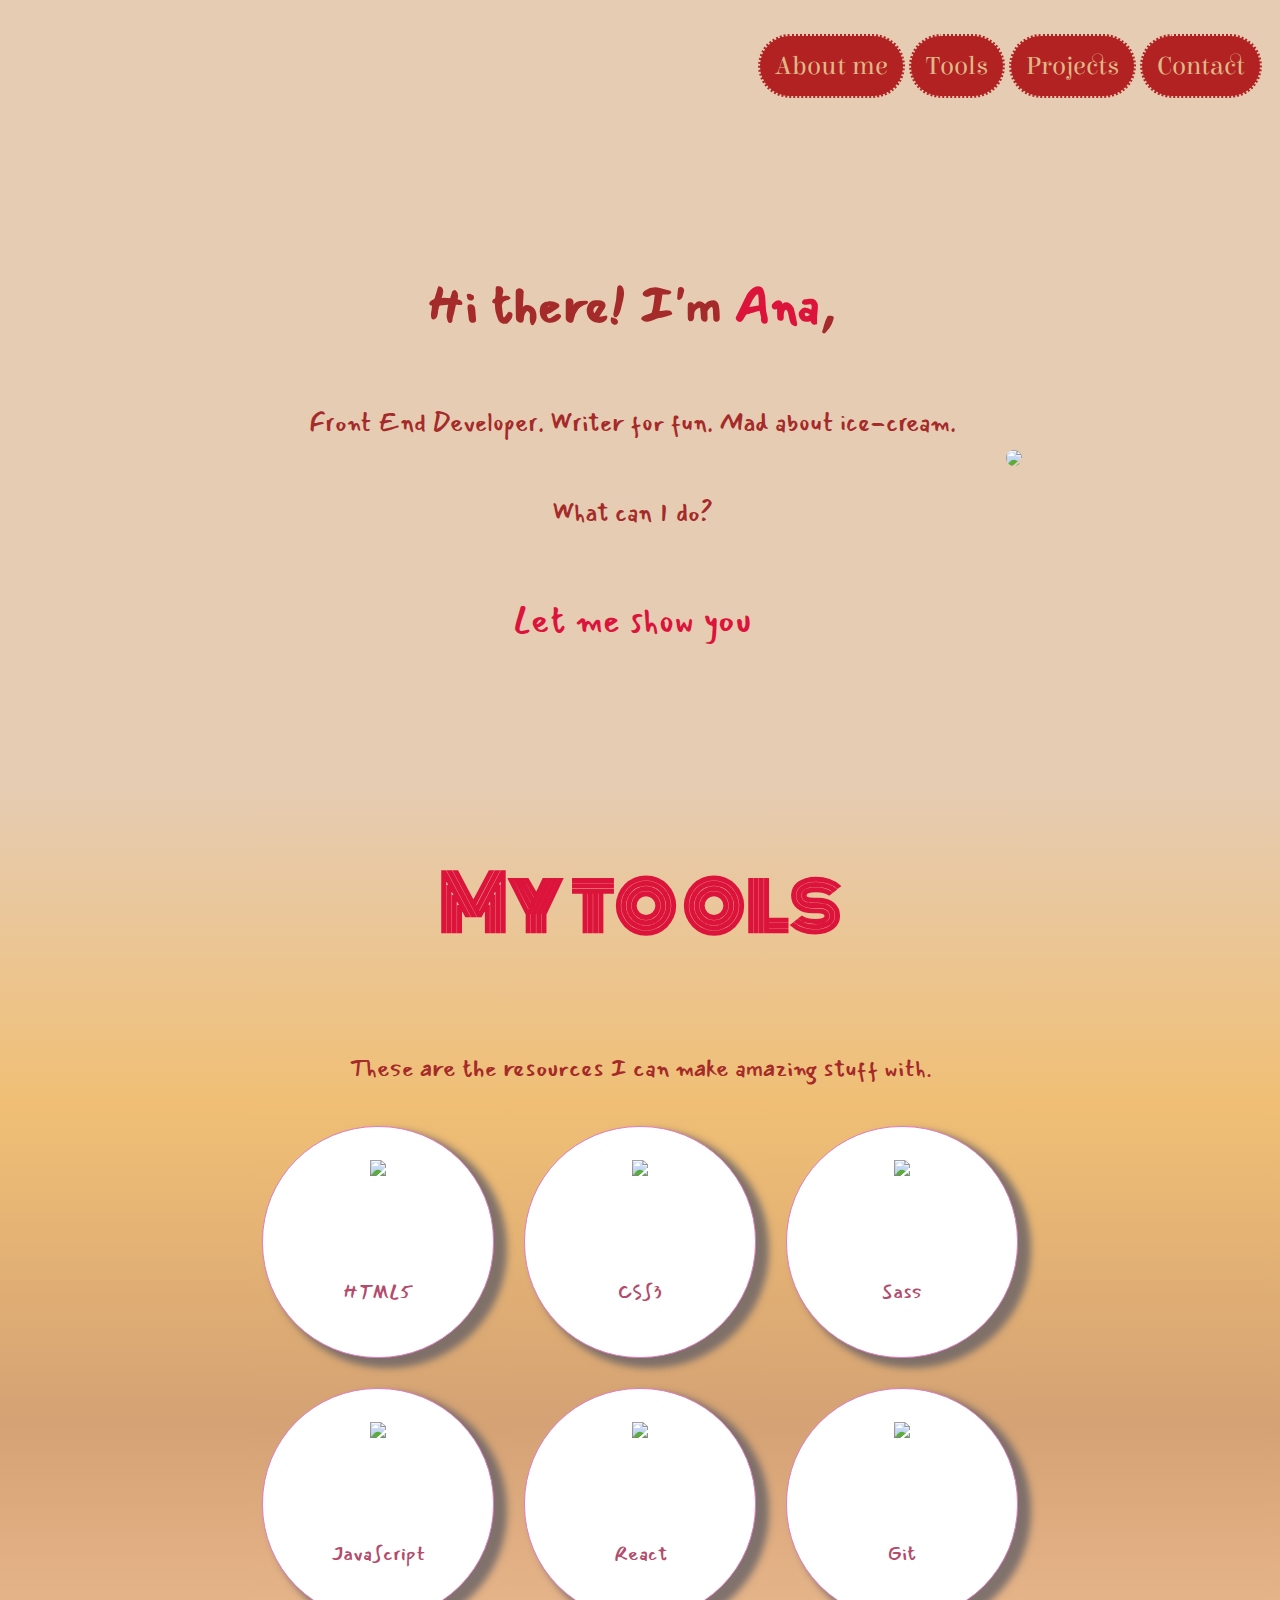
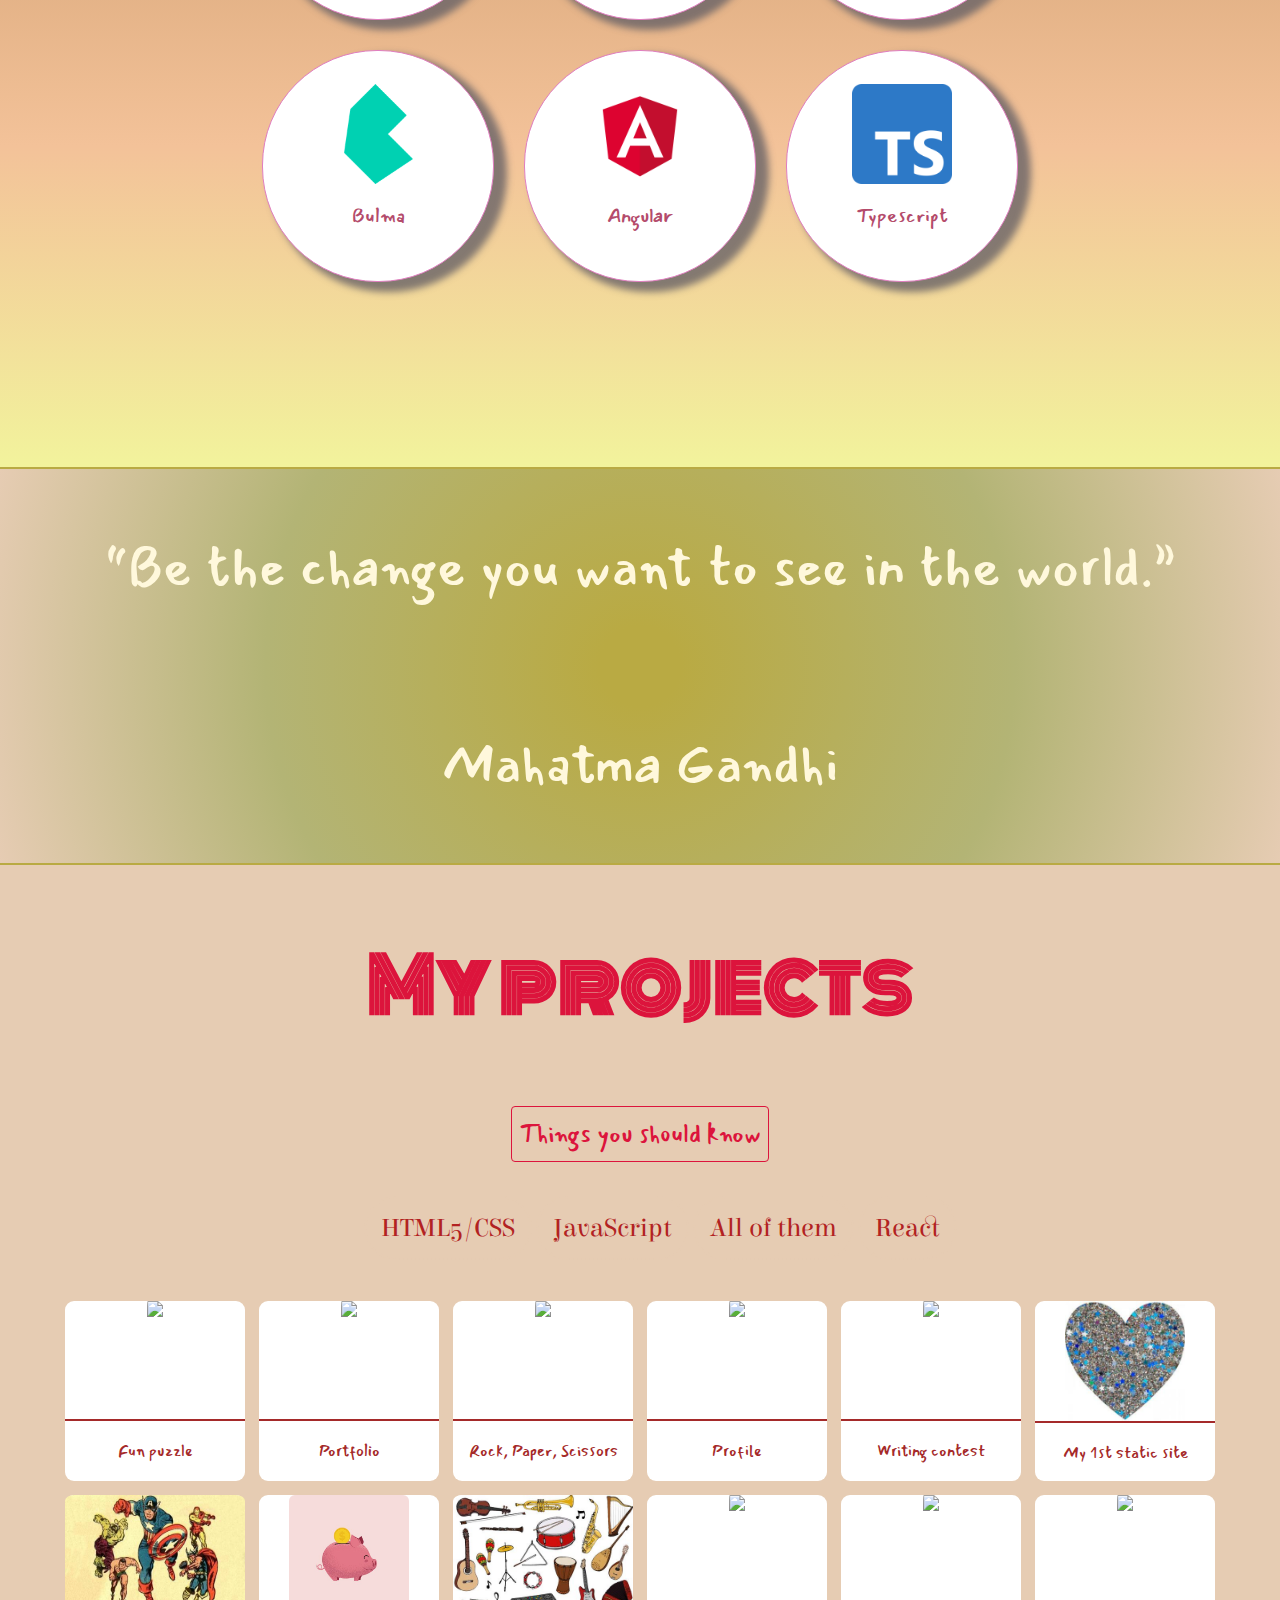
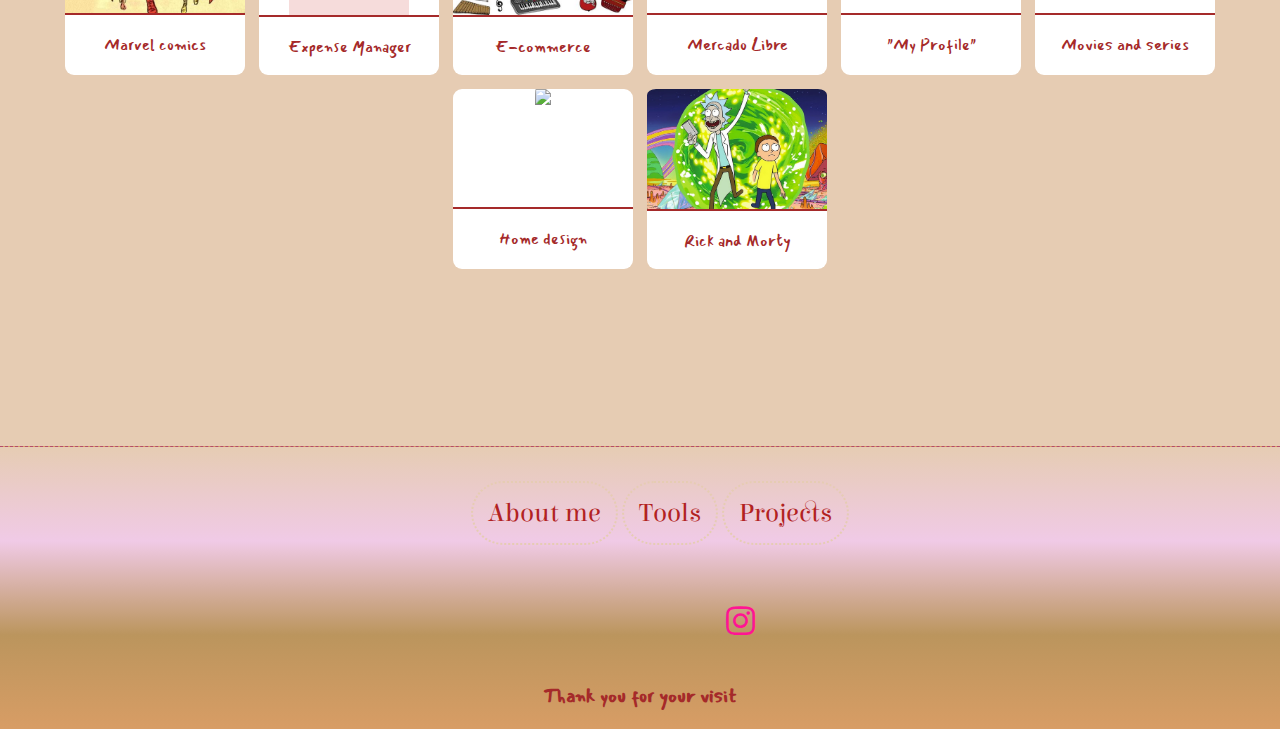
==== commit f26528a6: "fix username URL and every outdated occurence" ====
--- a/index.html
+++ b/index.html
@@ -4,7 +4,7 @@
 <head>
     <meta charset="UTF-8">
     <meta name="viewport" content="width=device-width, initial-scale=1.0">
-    <title>anaclette's portfolio</title>
+    <title>Ana's portfolio</title>
     <link href="https://fonts.googleapis.com/css2?family=Patrick+Hand&display=swap" rel="stylesheet">
     <link rel="stylesheet" href="https://cdn.jsdelivr.net/gh/konpa/devicon@master/devicon.min.css">
     <link rel="stylesheet" href="https://cdnjs.cloudflare.com/ajax/libs/font-awesome/5.13.0/css/all.min.css">
@@ -36,7 +36,7 @@
         <div>
             <div id="introduction">
                 <div>
-                    <h1>Hi there! I'm <span> anaclette</span>, </h1>
+                    <h1>Hi there! I'm <span> Ana</span>, </h1>
                     <p>Front End Developer. Writer for fun. Mad about ice-cream.</p>
                     <p>What can I do?</p>
                     <p><a href="#projects">Let me show you</a></p>
@@ -151,11 +151,11 @@
                 </div>
                 <div class="each-project" data-name="portfolio">
                     <img src="./images/design.png">
-                    <a target="_blank" href="https://github.com/anaclette?tab=repositories">Portfolio</a>
+                    <a target="_blank" href="https://github.com/laclauana?tab=repositories">Portfolio</a>
                 </div>
                 <div class="each-project" data-name="javascript">
                     <img src="./images/rockpapersissors.jpg">
-                    <a target="_blank" href="https://anaclette.github.io/Rock-Paper-Scissors/">Rock, Paper,
+                    <a target="_blank" href="https://laclauana.github.io/Rock-Paper-Scissors/">Rock, Paper,
                         Scissors</a>
 
                 </div>
@@ -165,26 +165,26 @@
                 </div>
                 <div class="each-project" data-name="static-website">
                     <img src="./images/Writing contest.png">
-                    <a target="_blank" href="https://anaclette.github.io/Writing-Contest/">Writing contest</a>
+                    <a target="_blank" href="https://laclauana.github.io/Writing-Contest/">Writing contest</a>
 
                 </div>
                 <div class="each-project" data-name="static-website">
                     <img src="./images/First Random Page.jpg">
-                    <a target="_blank" href="https://anaclette.github.io/First-WebPage-Ever/">My 1st
+                    <a target="_blank" href="https://laclauana.github.io/First-WebPage-Ever/">My 1st
                         static site</a>
                 </div>
                 <div class="each-project" data-name="javascript">
                     <img src="./images/Marvel.jpg">
-                    <a target="_blank" href="https://anaclette.github.io/ApiProject/">Marvel comics</a>
+                    <a target="_blank" href="https://laclauana.github.io/ApiProject/">Marvel comics</a>
                 </div>
                 <div class="each-project" data-name="javascript">
                     <img src="./images/Piggy money saver.jfif">
-                    <a target="_blank" href="https://anaclette.github.io/Control-de-gastos/">Expense Manager</a>
+                    <a target="_blank" href="https://laclauana.github.io/Control-de-gastos/">Expense Manager</a>
 
                 </div>
                 <div class="each-project" data-name="javascript">
                     <img src="./images/Instruments.jpg">
-                    <a target="_blank" href="https://anaclette.github.io/Tienda-Online/">E-commerce</a>
+                    <a target="_blank" href="https://laclauana.github.io/Tienda-Online/">E-commerce</a>
 
                 </div>
                 <div class="each-project" data-name="react">
@@ -232,7 +232,7 @@
         <div>
             <a target="_blank" href="https://es-es.facebook.com/ana.laclau"><i
                     class="devicon-facebook-plain colored"></i></a>
-            <a target="_blank" href="https://github.com/anaclette"><i class="devicon-github-plain colored"></i></a>
+            <a target="_blank" href="https://github.com/laclauana"><i class="devicon-github-plain colored"></i></a>
             <a target="_blank" href="https://twitter.com/ana_cleta92"><i class="devicon-twitter-plain colored"></i></a>
             <a target="_blank" href="https://www.linkedin.com/in/laclauana/"> <i
                     class="devicon-linkedin-plain colored"></i></a>
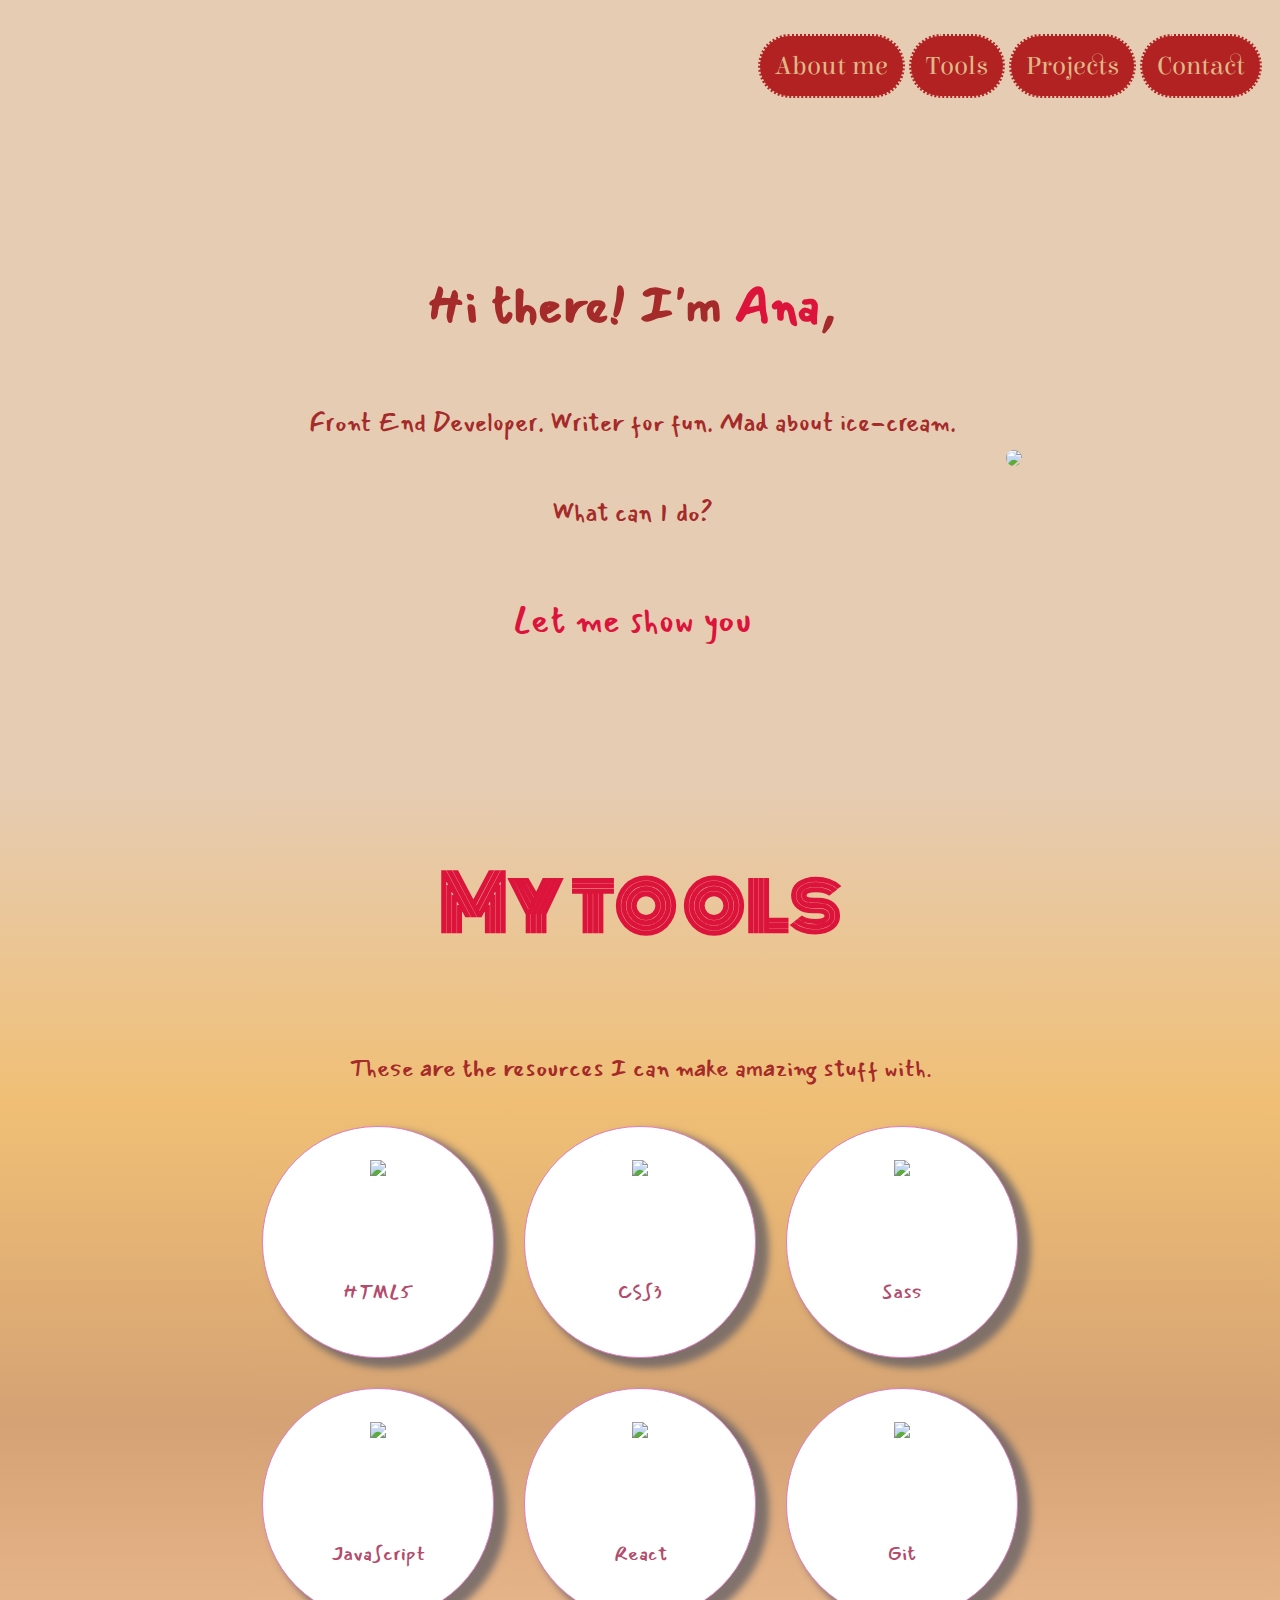
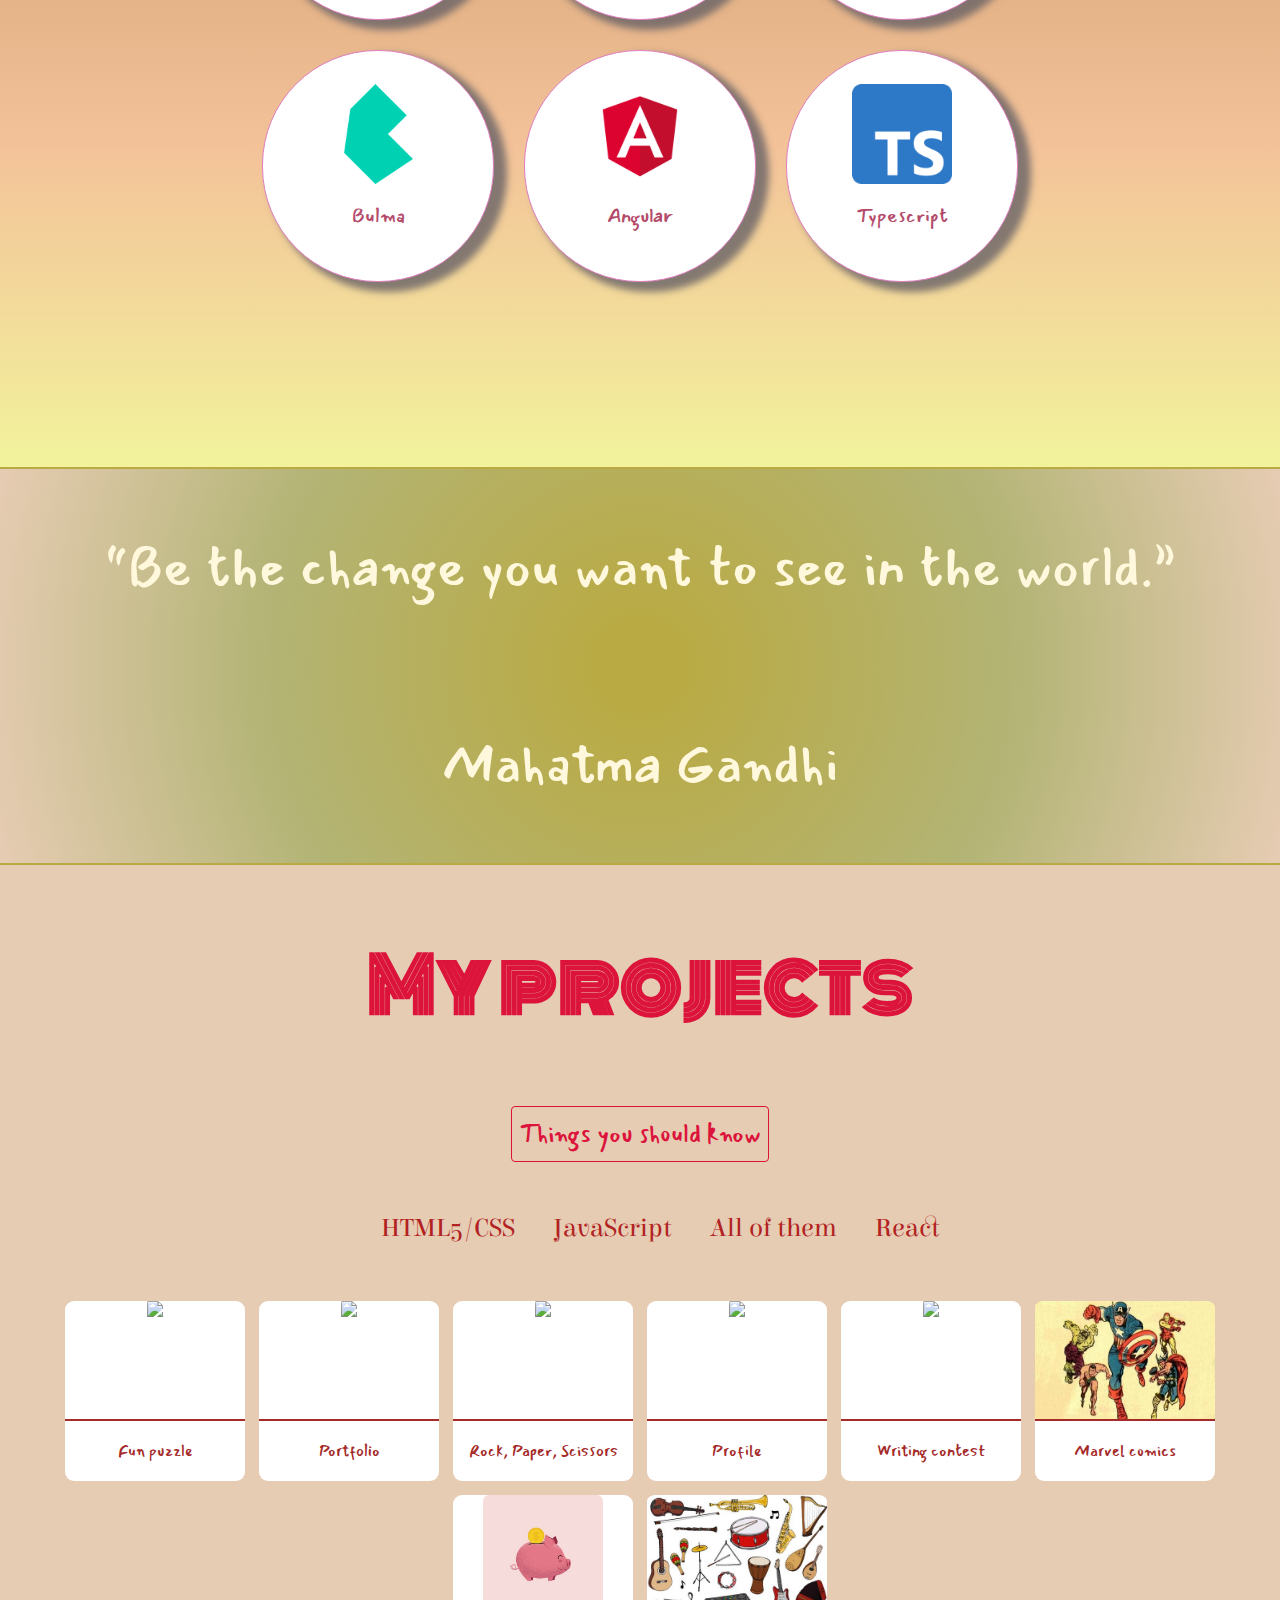
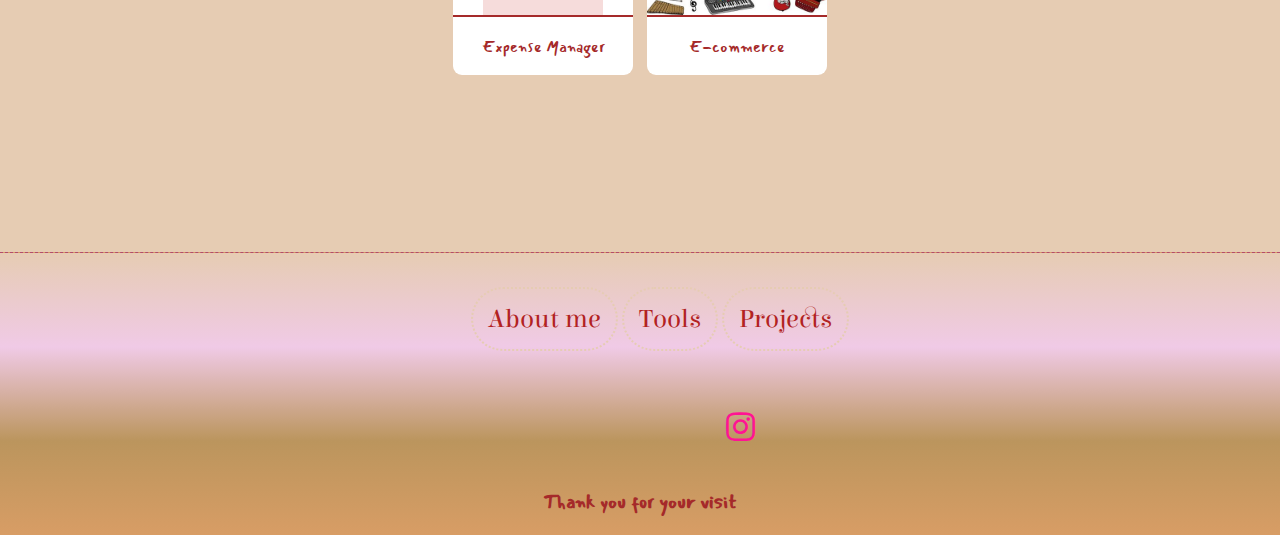
==== commit 0408cc63: "remove from sight every unavailable URL" ====
--- a/index.html
+++ b/index.html
@@ -168,11 +168,11 @@
                     <a target="_blank" href="https://laclauana.github.io/Writing-Contest/">Writing contest</a>
 
                 </div>
-                <div class="each-project" data-name="static-website">
+                <!-- <div class="each-project" data-name="static-website">
                     <img src="./images/First Random Page.jpg">
                     <a target="_blank" href="https://laclauana.github.io/First-WebPage-Ever/">My 1st
                         static site</a>
-                </div>
+                </div> -->
                 <div class="each-project" data-name="javascript">
                     <img src="./images/Marvel.jpg">
                     <a target="_blank" href="https://laclauana.github.io/ApiProject/">Marvel comics</a>
@@ -187,32 +187,32 @@
                     <a target="_blank" href="https://laclauana.github.io/Tienda-Online/">E-commerce</a>
 
                 </div>
-                <div class="each-project" data-name="react">
+                <!-- <div class="each-project" data-name="react">
                     <img src="./images/ML.png">
                     <a target="_blank" href="https://buscadormeli.netlify.app/">Mercado Libre</a>
 
-                </div>
-                <div class="each-project" data-name="react">
+                </div> -->
+                <!-- <div class="each-project" data-name="react">
                     <img src="./images/User logo.png">
                     <a target="_blank" href="https://my-profile-app.netlify.app/">"My Profile"</a>
 
-                </div>
-                <div class="each-project" data-name="react">
+                </div> -->
+                <!-- <div class="each-project" data-name="react">
                     <img src="./images/Movies and series.png">
                     <a target="_blank" href="https://pelisyseries.netlify.app/">Movies and series</a>
 
-                </div>
-                <div class="each-project" data-name="react">
+                </div> -->
+                <!-- <div class="each-project" data-name="react">
                     <img src="./images/Home design.jpg">
                     <a target="_blank" href="https://homeanddesign.netlify.app/">Home design</a>
 
-                </div>
-                <div class="each-project" data-name="react">
+                </div> -->
+                <!-- <div class="each-project" data-name="react">
                     <img src="./images/Rick and Morty.jpg">
                     <a target="_blank" href="https://mortyandrickcharacters.netlify.app/">Rick and Morty
                     </a>
 
-                </div>
+                </div> -->
             </div>
         </section>
 
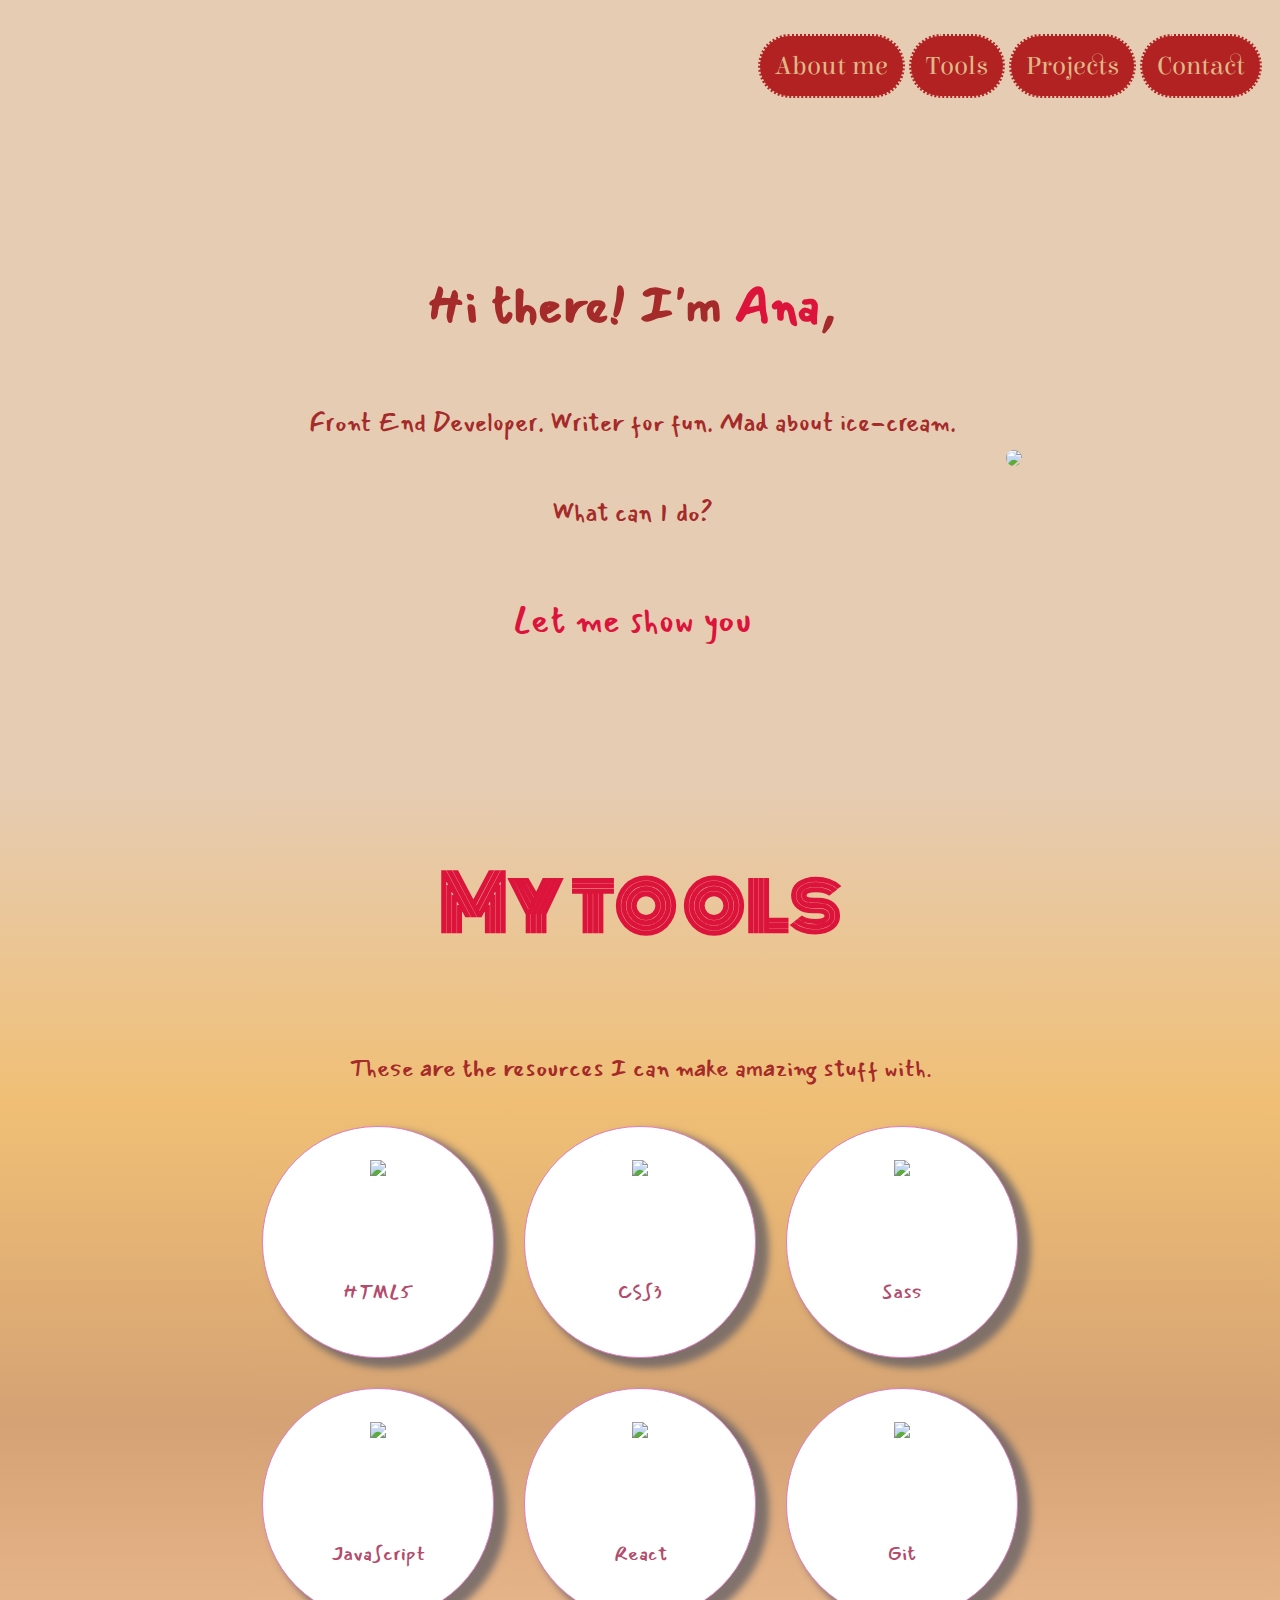
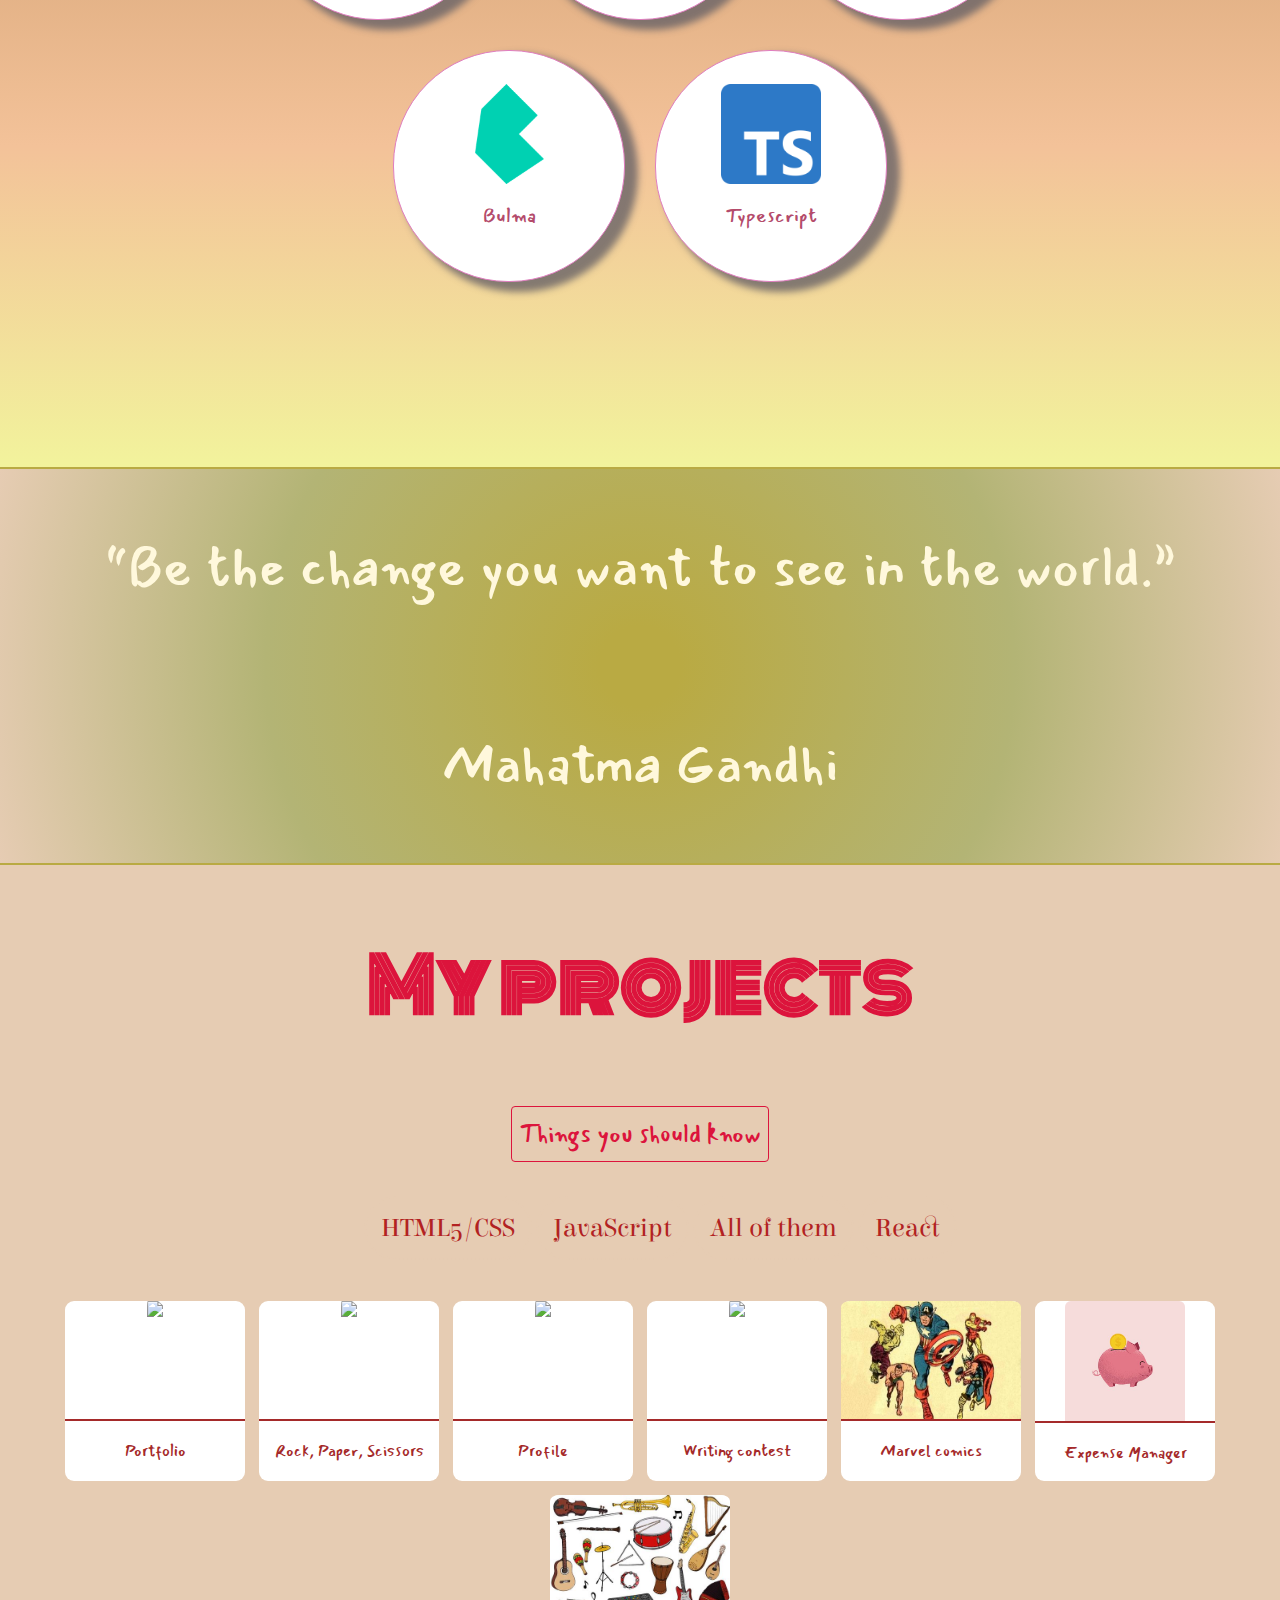
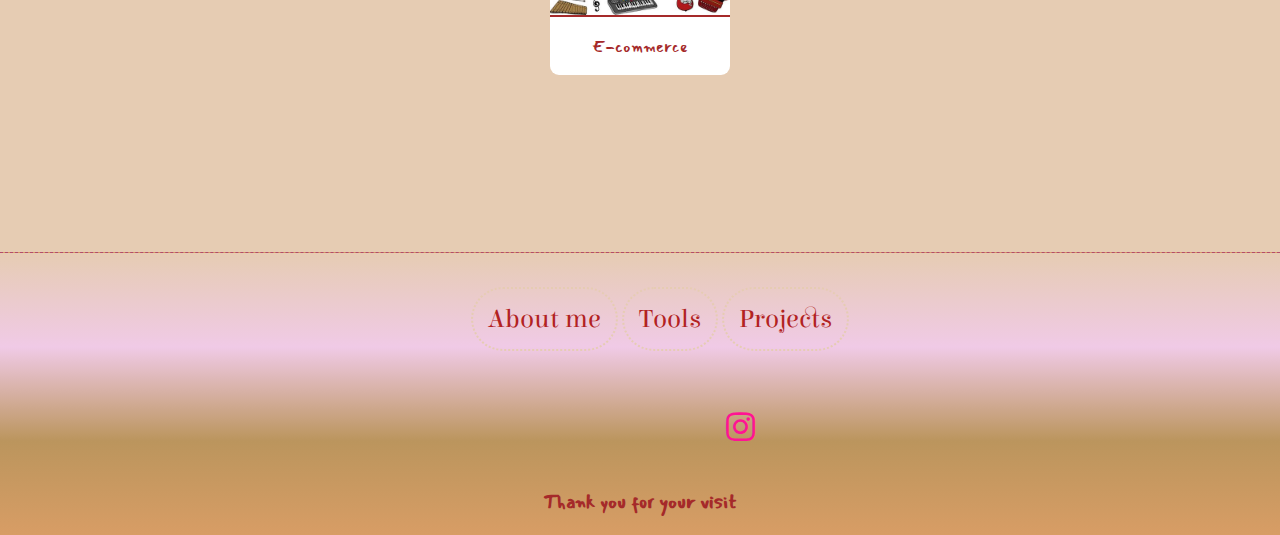
==== commit 6680898f: "remove ancient outdated info" ====
--- a/index.html
+++ b/index.html
@@ -88,10 +88,10 @@
                     <img src="./images/Bulma.jpg">
                     <p><a target="_blank" href="https://bulma.io/">Bulma</a></p>
                 </div>
-                <div>
+                <!-- <div>
                     <img src="./images/angular.png">
                     <p><a target="_blank" href="https://angularjs.org/">Angular</a></p>
-                </div>
+                </div> -->
                 <div>
                     <img src="./images/Typescript.png">
                     <p><a target="_blank" href="https://www.typescriptlang.org/">Typescript</a></p>
@@ -145,10 +145,10 @@
             <!-- ----------------------- each project cards ---------------------- -->
 
             <div>
-                <div class="each-project" data-name="react">
+                <!-- <div class="each-project" data-name="react">
                     <img src="./images/puzzle.jpg">
                     <a href="projects.html">Fun puzzle</a>
-                </div>
+                </div> -->
                 <div class="each-project" data-name="portfolio">
                     <img src="./images/design.png">
                     <a target="_blank" href="https://github.com/laclauana?tab=repositories">Portfolio</a>
@@ -230,8 +230,8 @@
         </nav>
 
         <div>
-            <a target="_blank" href="https://es-es.facebook.com/ana.laclau"><i
-                    class="devicon-facebook-plain colored"></i></a>
+            <a target="_blank" href="https://www.instagram.com/itmustbe.ana/"><i
+                    class="devicon-instagram-plain colored"></i></a>
             <a target="_blank" href="https://github.com/laclauana"><i class="devicon-github-plain colored"></i></a>
             <a target="_blank" href="https://twitter.com/ana_cleta92"><i class="devicon-twitter-plain colored"></i></a>
             <a target="_blank" href="https://www.linkedin.com/in/laclauana/"> <i
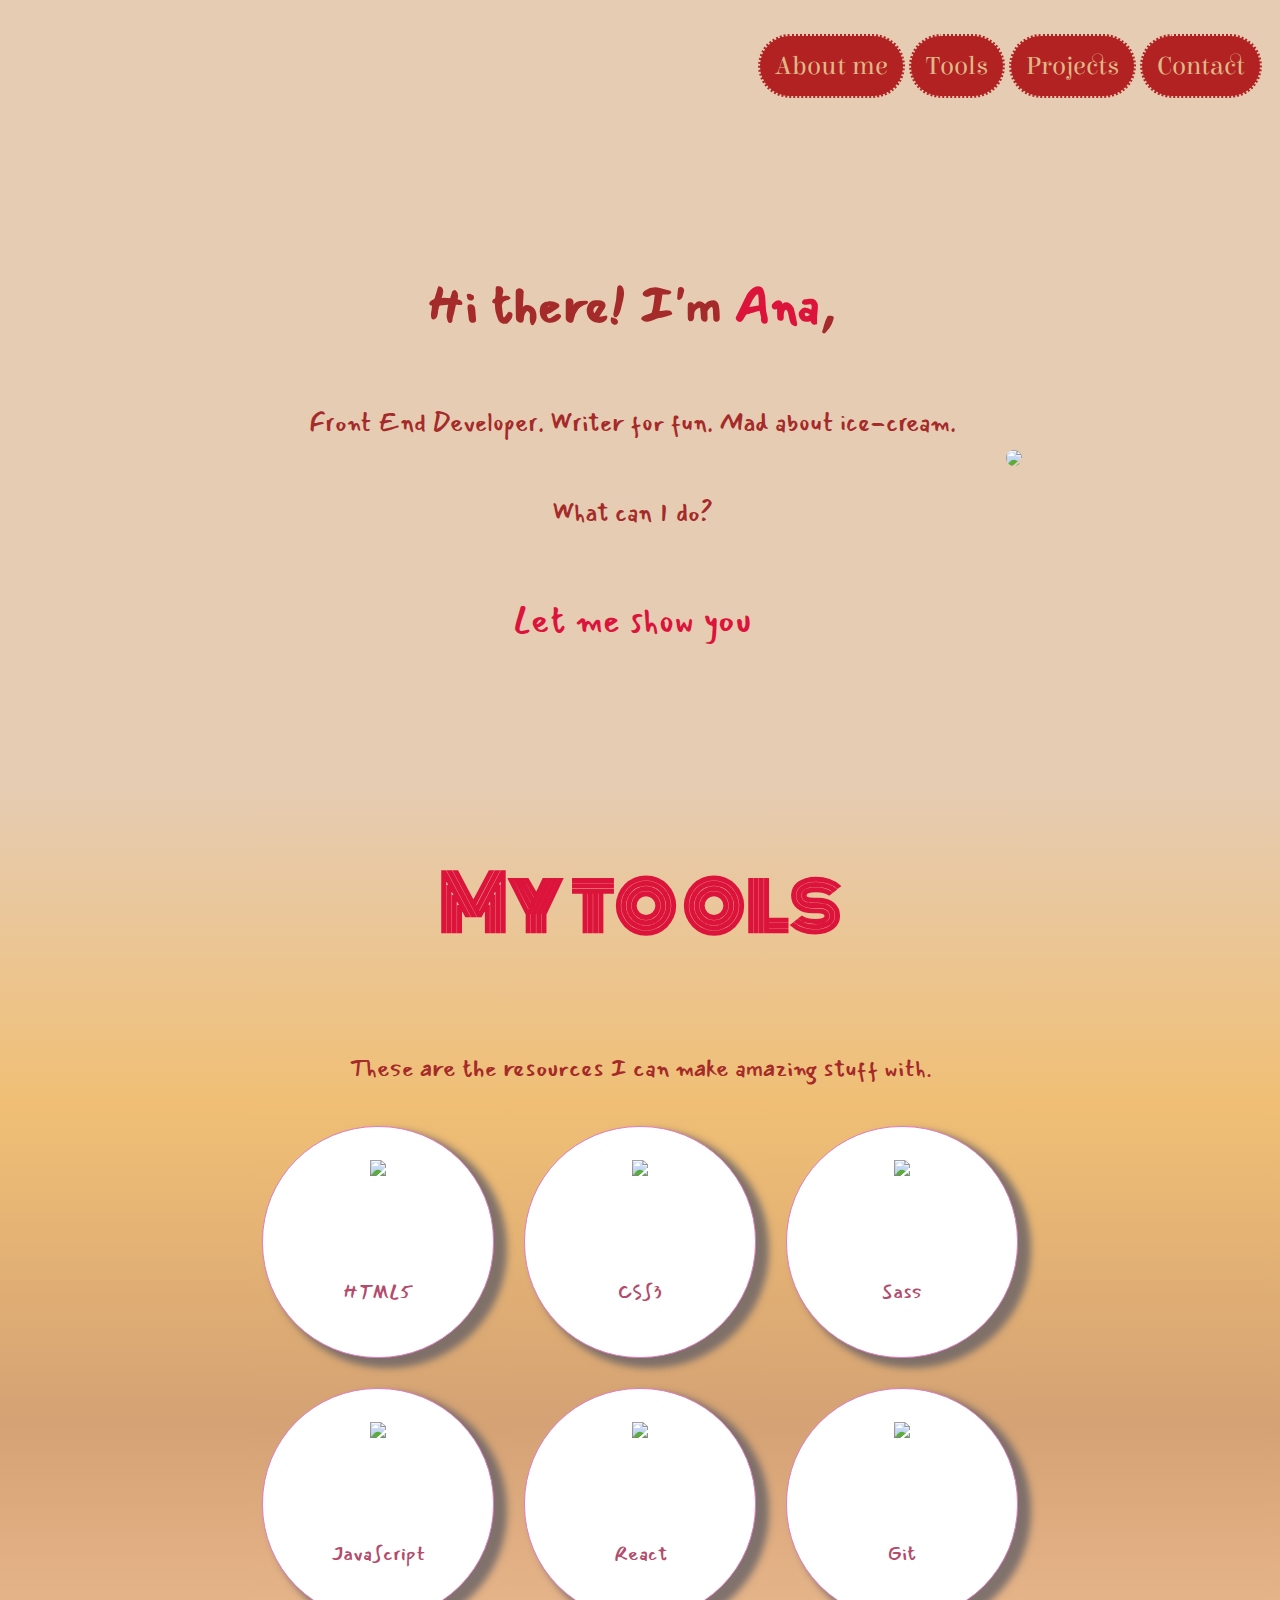
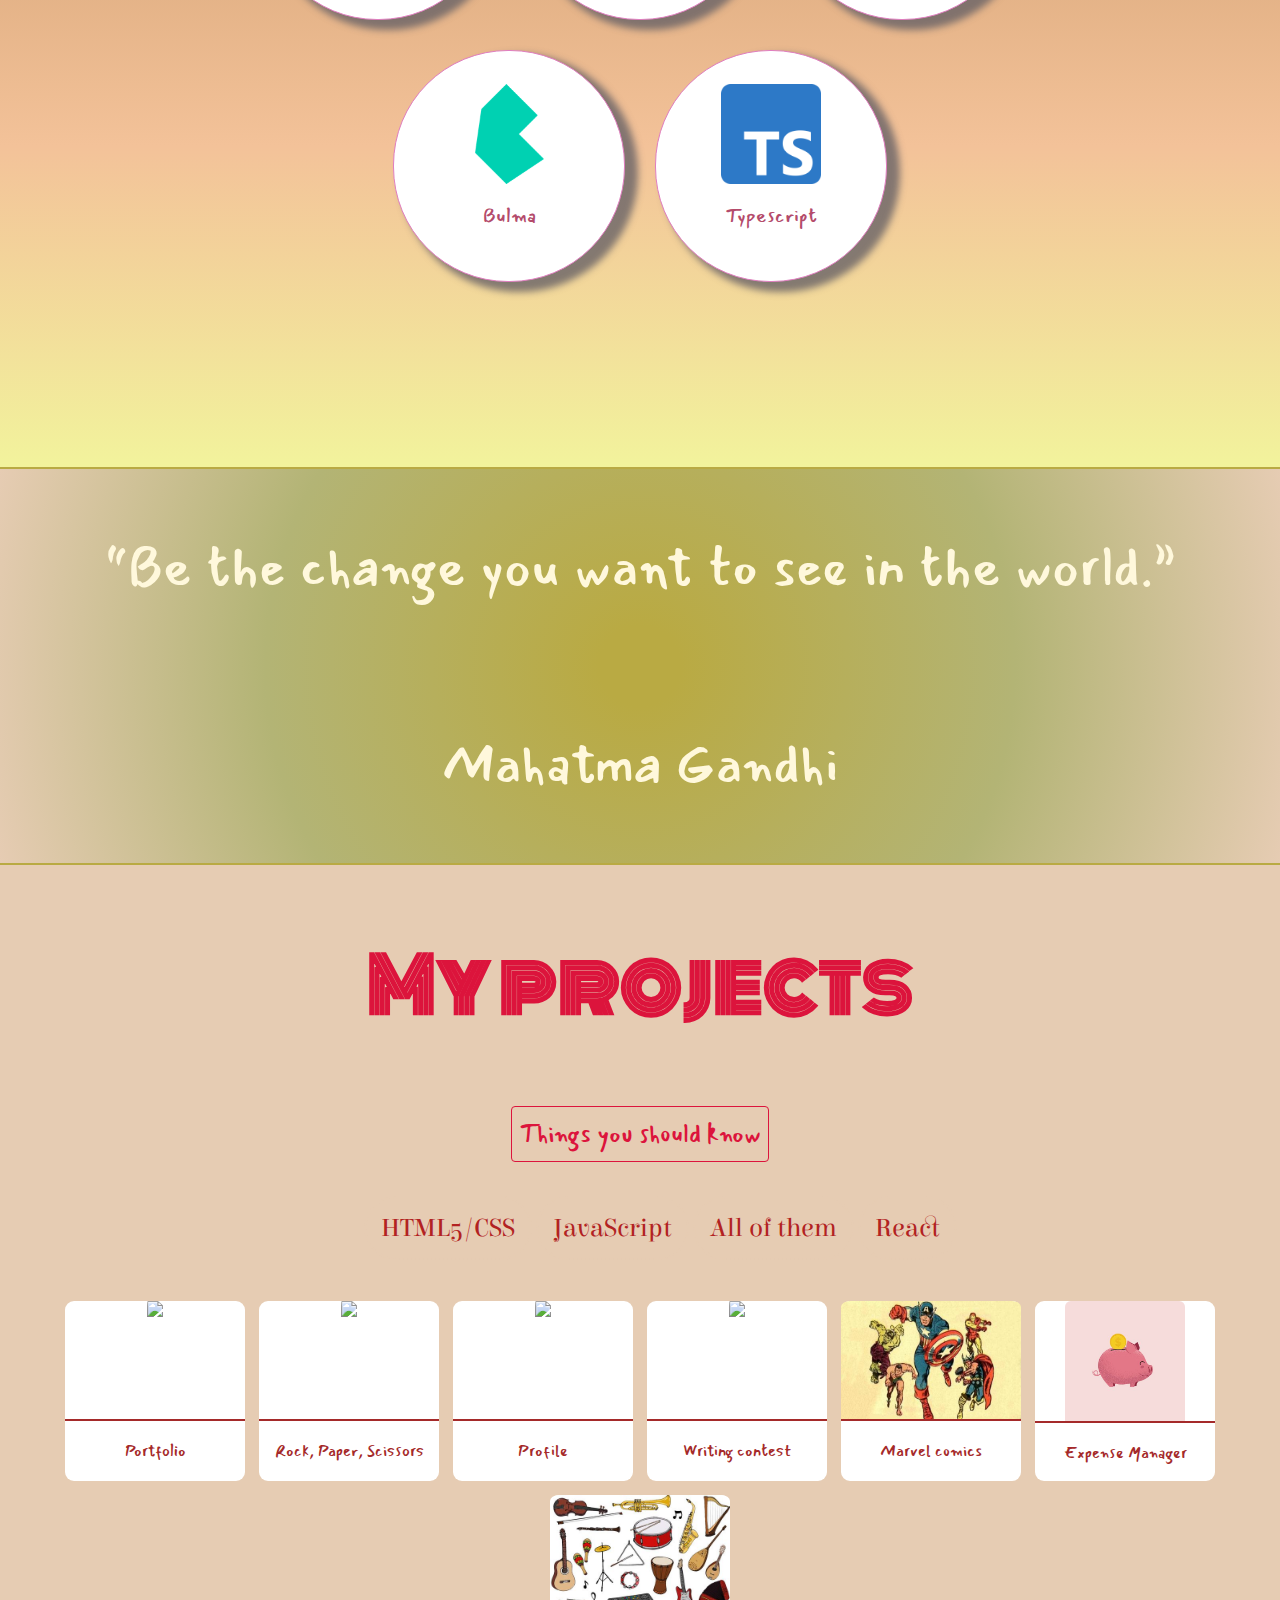
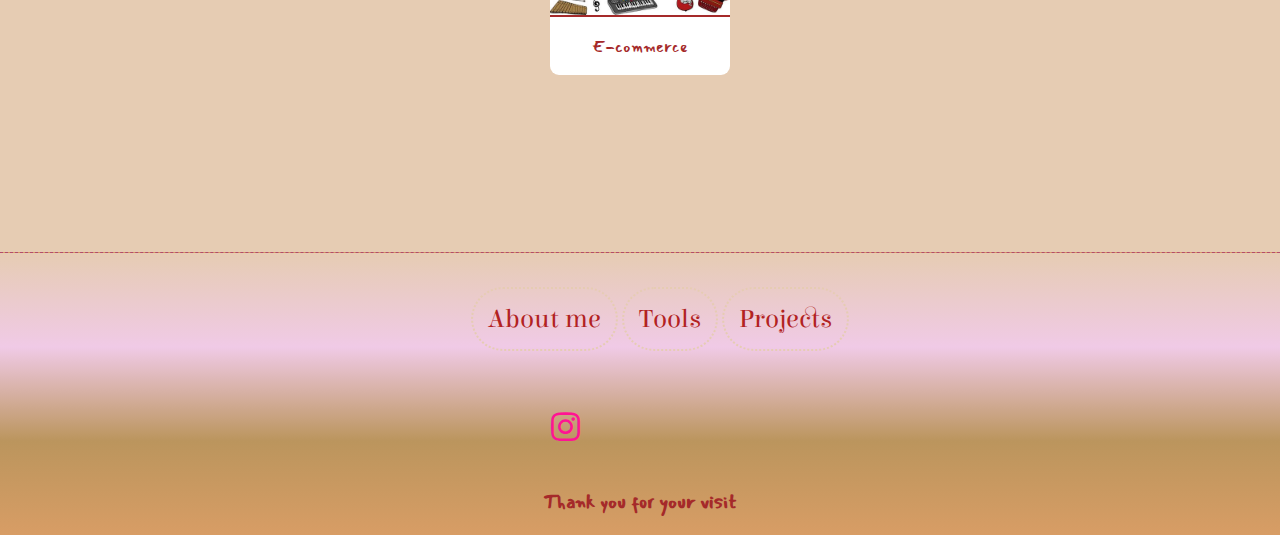
==== commit 1e1ca5a6: "fix IG icon" ====
--- a/index.html
+++ b/index.html
@@ -223,7 +223,7 @@
     <footer id="contact">
         <nav>
             <ul>
-                <li><a href="#introduction">About me</a></li>
+                <li><a href="aboutme.html">About me</a></li>
                 <li><a href="#tools">Tools</a></li>
                 <li><a href="#projects">Projects</a></li>
             </ul>
@@ -231,14 +231,11 @@
 
         <div>
             <a target="_blank" href="https://www.instagram.com/itmustbe.ana/"><i
-                    class="devicon-instagram-plain colored"></i></a>
+                    class="fab fa-instagram"></i></a>
             <a target="_blank" href="https://github.com/laclauana"><i class="devicon-github-plain colored"></i></a>
             <a target="_blank" href="https://twitter.com/ana_cleta92"><i class="devicon-twitter-plain colored"></i></a>
             <a target="_blank" href="https://www.linkedin.com/in/laclauana/"> <i
                     class="devicon-linkedin-plain colored"></i></a>
-
-            <a target="_blank" href="https://www.instagram.com/anaclett.e/"> <i class="fab fa-instagram"></i></a>
-
         </div>
 
         <h3>Thank you for your visit</h3>
